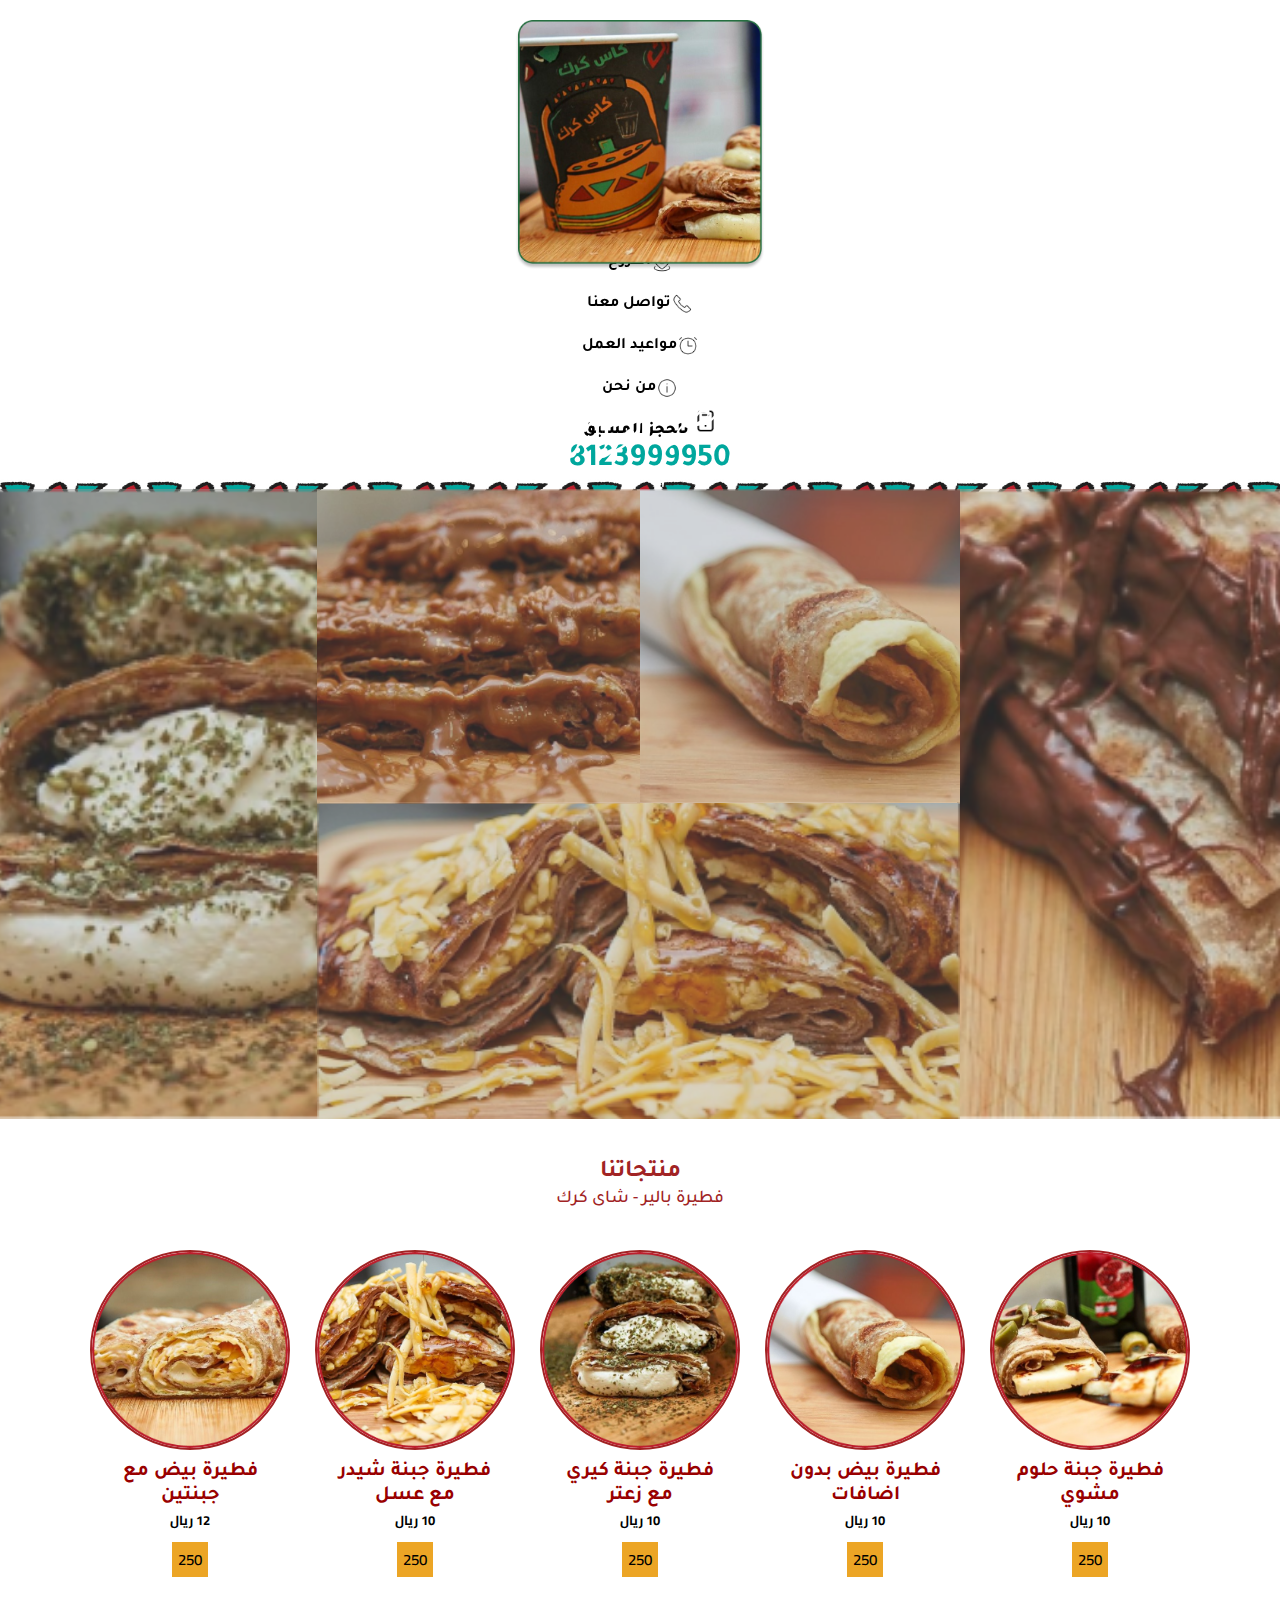
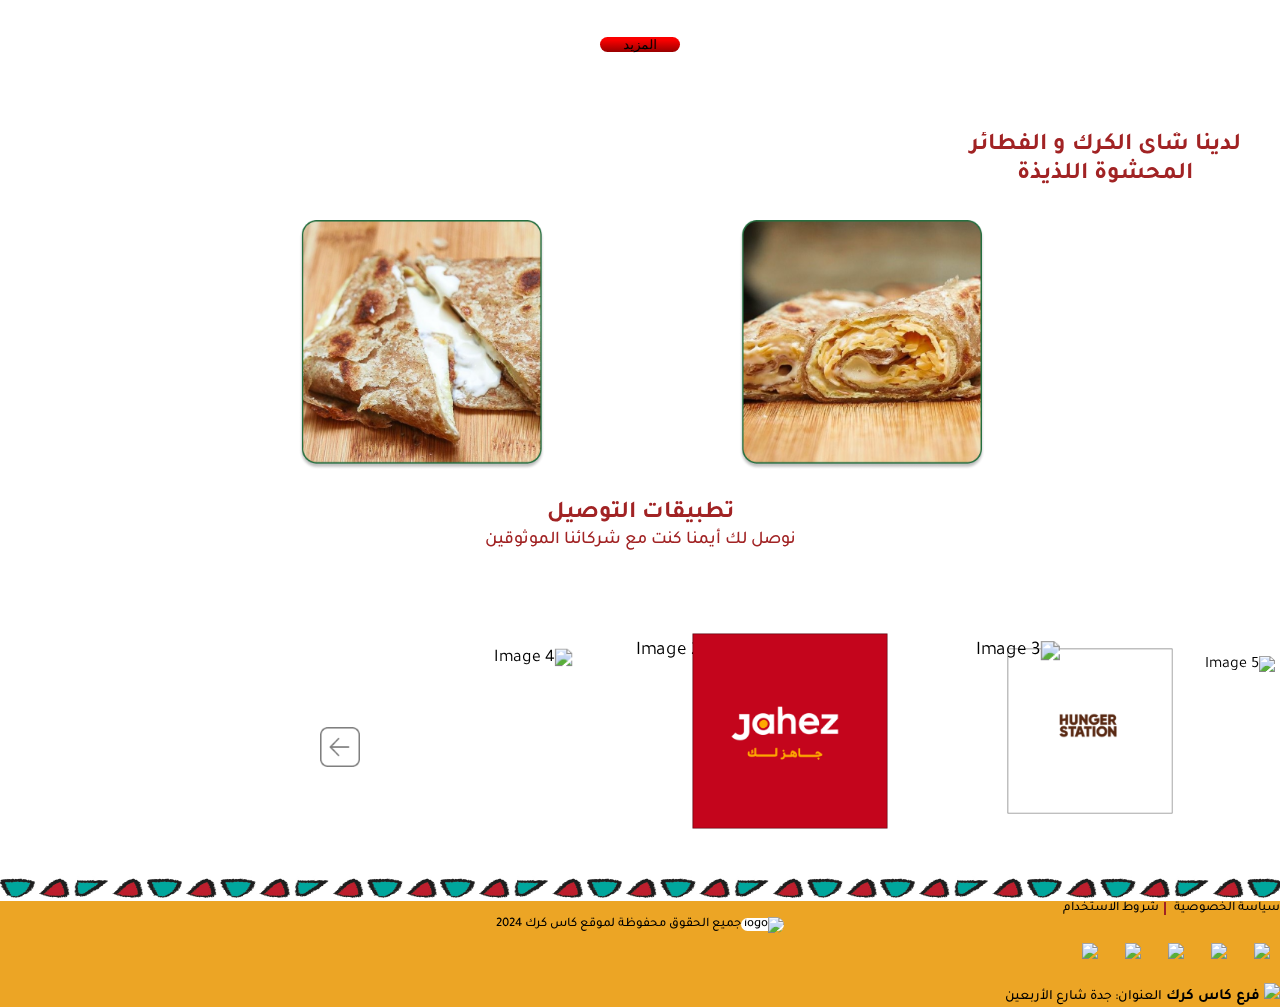
==== index.html @ 98e13372 "Update index.html" ====
<!doctype html>
<html lang="ar" dir="rtl">

<head>
    <!-- Required meta tags -->
    <meta charset="utf-8">
    <meta name="viewport" content="width=device-width, initial-scale=1.0, user-scalable=no">
    <link rel="shortcut icon" href="./images/icon-short.png" />
    <!-- Bootstrap CSS -->
    <link rel="stylesheet" href="css/bootstrap.min.css">
    <!-- fontawesome -->
    <link rel="stylesheet" href="./css/all.min.css">
    <!-- slick plugin -->
    <link rel="stylesheet" href="./css/slick.css">
    <link rel="stylesheet" href="./css/slick-theme.css">
    <!-- own css -->
    <link rel="stylesheet" href="./css/style.css">


    <title>كاس كرك</title>
    <style>
        @import url('https://fonts.googleapis.com/css2?family=Tajawal:wght@200;300;400;500;700;800;900&display=swap');
        @import url('https://fonts.googleapis.com/css2?family=Cairo:wght@200..1000&display=swap');
        @import url('https://fonts.googleapis.com/css2?family=Gulzar&display=swap');
    </style>
</head>


<body>
    <!-- Header -->

    <header class="header container-fluid">
        <div class="d-flex justify-content-between align-items-center header-container" style="margin: auto;">
            <div class="header-left-side justify-content-between d-flex">
                <a href="./index.html">
                    <img src="images/kas karak logo.png" class="header-logo" height="140px" alt="logo">
                </a>
                <nav class="d-flex align-items-center mx-4 header-nav-container">
                    <div class="container d-flex align-items-center">
                        <ul class="header-nav d-flex flex-nowrap">
                            <a href="./index.html">
                                <li class="active">
                                    <img src="images/Home_light -.png" width="22px">
                                        الرئيسية
                                </li>
                            </a>
                            <a href="./index.html">
                                <li>
                                    <img src="images/notebook_light.png" width="22px">
                                    قائمة الطعام
                                </li>
                            </a>
                            <a href="./index.html">
                                <li>
                                    <img src="images/Pin_alt_light.png" width="22px">
                                    الفروع
                                </li>
                            </a>
                            <a href="./index.html">
                                <li >
                                    <img src="images/Phone_light.png" width="22px">
                                    تواصل معنا
                                </li>
                            </a>
                            <a href="./index.html">
                                <li >
                                    <img src="images/Clock_light.png" width="22px">
                                    مواعيد العمل
                                </li>
                            </a>
                            <a href="./index.html">
                                <li>
                                    <img src="images/info_light.png" width="22px">
                                    من نحن
                                </li>
                            </a>

                        </ul>
                    </div>
                </nav>
            </div>
            <div style="text-align: center;" class="contact-number">
                <div>
                    <img src="images/Component.png" width="25px">
                    <span style="font-weight: bolder;">للحجز المسبق</span>
                </div>
                <a href="tel:8123999950">8123999950</a>
            </div>
            <button class="menu-toggle" onclick="toggleSidebar()"><i class="fa-solid fa-bars"></i></button>
        </div>
    </header>

    <!-- SideBar -->
    
    <div class="sidebar">
        <div class="d-flex flex-row-reverse justify-content-between mb-3">
            <button type="button" class="btn-close" aria-label="Close" onclick="toggleSidebar()"></button>
        </div>
        <div class="w-100 d-flex justify-content-center">
            <a href="./index.html" class="logo d-flex justify-content-center align-items-center">
                <img src="images/kas karak logo.png" height="160px" alt="logo">
            </a>        
        </div>
        <ul class="mt-3">
            <a href="./index.html" class=" test">
            <li class="active">
                <i class="fas fa-home"></i>
                الرئيسية
                </li>
            </a>
            <a href="./index.html" class=" test">
            <li class="active">
                <i class="fas fa-utensils"></i>
                قائمة الطعام
            </li>
            </a>
            <a href="./index.html" class=" test">
            <li class="active">
                <i class="fas fa-map-marker-alt"></i>
                الفروع
            </li>
            </a>
            <a href="./index.html" class=" test">
            <li class="active">
                <i class="fa-solid fa-mobile-screen-button"></i>
                تواصل معنا
            </li>
            </a>
            <a href="./index.html" class=" test">
            <li class="active">
                <i class="fas fa-clock"></i>
                مواعيد العمل
            </li>
            </a>
            <a href="./index.html" class=" test">
            <li class="active">
                <i class="fas fa-info-circle"></i>
                من نحن
            </li>
            </a>
        </ul>
    </div>

    <!-- Landing Page -->
    
    <div class="container-fluid d-flex landing-page position-relative p-0 mt-3" style="z-index:0; ">
        <div class="landing-page-text">استمتع بطعم الفطائر المميزه</div>

            <div class="image-grid">
                <img src="images/Rectangle 4133.png" alt="Image 1">
                <img src="images/Rectangle 412.png" alt="Image 1">
                <img src="images/Rectangle 4135.png" alt="Image 1">
                <img src="images/Rectangle 41.png" alt="Image 1">
                <img src="images/Rectangle 4131.png" alt="Image 1">
            </div>
    </div>

    <!-- products -->
    
    <div class="container-fluid products p-3">
        <div class="m-5 products-container" style="text-align: center; background-color: white; padding: 40px 0;">
            <h2 style="font-weight: bold;">منتجاتنا</h2>
            <p class="p-2 mb-3 small-text">فطيرة بالير - شاى كرك</p>
            <div class="products-items">
                <div class="products-item">
                    <img src="images/Ellipse 213.png" class="product-image" alt="Product Image">
                    <h5 class="mt-2">فطيرة جبنة حلوم مشوي</h5>
                    <p>10 ريال</p>
                    <span>
                        <i class="fa-solid fa-fire"></i>
                        250
                    </span>
                </div>
                <div class="products-item">
                    <img src="images/Ellipse 211.png" class="product-image" alt="Product Image">
                    <h5 class="mt-2">فطيرة بيض بدون اضافات</h5>
                    <p>10 ريال</p>
                    <span>
                        <i class="fa-solid fa-fire"></i>
                        250
                    </span>
                </div>
                <div class="products-item">
                    <img src="images/Ellipse 212.png" class="product-image" alt="Product Image" width="200px" height="200px">
                    <h5 class="mt-2">فطيرة جبنة كيري مع زعتر</h5>
                    <p>10 ريال</p>
                    <span>
                        <i class="fa-solid fa-fire"></i>
                        250
                    </span>
                </div>
                <div class="products-item">
                    <img src="images/Ellipse 214.png" class="product-image" alt="Product Image">
                    <h5 class="mt-2">فطيرة جبنة شيدر مع عسل</h5>
                    <p>10 ريال</p>
                    <span>
                        <i class="fa-solid fa-fire"></i>
                        250
                    </span>
                </div>
                <div class="products-item">
                    <img src="images/Ellipse 215.png" class="product-image" alt="Product Image">
                    <h5 class="mt-2">فطيرة بيض مع جبنتين</h5>
                    <p>12 ريال</p>
                    <span>
                        <i class="fa-solid fa-fire"></i>
                        250
                    </span>
                </div>
            </div>
            <button class="btn btn-danger m-4 more-button">المزيد</button>
        </div>
    </div>
    
    
    <!-- Section -->

    <div class="container-fluid section p-2 d-flex flex-column align-items-center m-0">
            <h2 class="p-3" style="width: 350px;">لدينا شاى الكرك و الفطائر المحشوة اللذيذة</h2>
            <div class="position-relative section-images" style="height:180px;">
                <img src="images/Rectangle 1.png" width="250px" height="250px">
                <img src="images/Rectangle 3.png" width="250px" height="250px">
                <img src="images/Rectangle 2.png" width="250px" height="250px">
            </div>
            <div>
                <h2 class="p-2 partners-heading">تطبيقات التوصيل</h2>
                <p class="p-1 small-text">نوصل لك أيمنا كنت مع شركائنا الموثوقين</p>

            </div>
    </div>
    <div class="fluid-container d-flex justify-content-center carousel-main-container" style="overflow: hidden;">
    <div class="carousel-container">
        <div class="arrow arrow-left" onclick="prevImage()">
            <img src="images/Icon 2.png">
        </div>
        <div class="carousel">
            <img src="images/jahez.png" alt="Image 1" class="layer-1">
            <img src="images/مرسول.png" alt="Image 2" class="layer-2-left">
            <img src="images/تو يو.png" alt="Image 3" class="layer-2-right">
            <img src="images/شفز.png" alt="Image 4" class="layer-3-left">
            <img src="images/شقرد.png" alt="Image 5" class="layer-4-right">
            <img src="images/hunger.png" alt="Image 5" class="layer-3-right">
        </div>
        
        <div class="arrow arrow-right" onclick="nextImage()">
            <img src="images/Icon.png">
        </div>
    </div>
    </div>

        <!-- Footer -->
         
        <footer>
        <div class="container d-flex justify-content-between position-relative p-3 flex-wrap footer">
            <div class="d-flex align-items-end footer-right">
            <a href="">
                <span class="footer-policy">سياسة الخصوصية </span>
            </a>
            <a href="">
                <span>شروط الاستخدام</span>
            </a>
            </div>
            <div class="d-flex flex-column footer-center align-items-center justify-content-start">
                <a href="./index.html" class="logo d-flex justify-content-center align-items-center">
                    <img src="images/white bg kas karak logo.jpg" height="100px" alt="logo">
                </a>
                <span>جميع الحقوق محفوظة لموقع كاس كرك 2024</span>
            </div>
            <div class="d-flex align-items-center flex-column footer-left justify-content-end">
                <div class="footer-icons mb-4">
                    <a href="">
                        <img src="images/فيس بوك.png" width="18px">
                    </a>
                    <a href="">
                        <img src="images/تويتر.png" width="25px">
                    </a>
                    <a href="">
                        <img src="images/انستجرام.png" width="25px">
                    </a>
                    <a href="">
                        <img src="images/تيك توك.png" width="25px">
                    </a>
                    <a href="">
                        <img src="images/سناب شات.png" width="25px">
                    </a>
                </div>
                <a href="" class="d-flex flex-column align-items-center">
                    <span>
                    <img src="images/لوكيشن.png" width="30px">
                    فرع كاس كرك
                    </span>
                    <span class="footer-address">العنوان: جدة شارع الأربعين</span>
                </a>
            </div>

        </div>
        </footer>
        
    <!-- Back to Top Button -->
    <!-- <button class="back-to-top" id="backToTopBtn"></button> -->

    <script src="js/script.js"></script>
    <script src="js/bootstrap.bundle.min.js"></script>
        
</body>

</html>
---- css/style.css ----
* {
    margin: 0;
    padding: 0;
    box-sizing: border-box;
    transition:0.3s;
}
body{
    font-family:"Tajawal";
}

::-webkit-scrollbar {
    width: 1px;
    border: 0px solid #d5d5d5;
}

ul,
ol {
    list-style: none;
    padding: 0;
    margin: 0;
}

::-webkit-scrollbar-track {
    border-radius: 0;
    background: var(--solid);
}

input[type="radio"] {
    cursor: pointer;
}

.color-main {
    color: var(--main)
}

::-webkit-scrollbar-thumb {
    border-radius: 10px;
    background: var(--solid);
}  
a{
    color:inherit;
    text-decoration:none;
}
a:hover{
    color:inherit;
    text-decoration:none;
}

:root {
    --orange: #f37022;
    --slide: all 0.2s ease-in-out;
    --default: #fff;
    --secondary-color:#ECA525;
    --third-color: #a12324;
    --fourth-color:#00A79D;
}

input:focus,
select:focus,
textarea:focus {
    border: 0;
    outline: 0;
}

select {
    -moz-appearance: none;
    -webkit-appearance: none;
    appearance: none;
}

/* Chrome, Safari, Edge, Opera */
input::-webkit-outer-spin-button,
input::-webkit-inner-spin-button {
    -webkit-appearance: none;
    margin: 0;
}

/* Firefox */
input[type=number] {
    -moz-appearance: textfield;
}

p {
    font-size: 16px;
}

p,
div,
span,
a {
    font-family:"Tajawal";
}

h1,
h2,
h3,
h4,
h5,
h6 {
    font-family:"Tajawal";
}

h1,
h2,
h3,
p {
    margin-bottom: 0;
}

a {
    text-decoration: none;

}

.form-control:focus {
    color: #212529;
    background-color: #fff;
    outline: 0;
    box-shadow: none;
}

button:focus,
.btn:focus,
.page-link:focus {
    box-shadow: none !important;
    background: inherit;
}

/* ETC */
.morecontent {
    display: none;
}

/* font setup */
@font-face {
    src: url(../webfonts/DINNextLTArabic-Regular.ttf);
    font-family: 'DinNext-regular'
}


@font-face {
    src: url(../webfonts/DINNextLTArabic-Bold.ttf);
    font-family: 'DinNext-bold'
}

@font-face {
    src: url(../webfonts/bahlul.ttf);
    font-family: 'bahlul'
}

/* Header */
.header {
    position:relative;
    display: flex;
    align-items: center;
    justify-content: space-between;
    padding: 10px 20px;
    color: black;
    font-size:16px;
    font-weight: bold;
}

nav i{
    margin:2px;
}
nav a{
    display: flex;
    flex-direction: column;
    align-items: center;
    justify-content: center;
    text-align:center;
    color:black;
}
nav li{
    display: flex;
    justify-content: center;
    align-items: center;
    margin:2px;
}
.contact-number{
    margin-right: 0px;
    margin-left:20px;
}
@media(max-width:1050px){
    .contact-number{
        margin-right:0;
    }
    nav{
       gap:5px; 
    }
}
.contact-number i{
    font-size: larger;
}
.contact-number a{
    color: var(--fourth-color);
    font-size:xx-large;
    font-weight: bold;
}
.contact-number a:hover{
    color:rgb(23, 204, 195);
}
.header::before{
    content: " ";
    position:absolute;
    left:0;
    bottom:-15px;
    width: 100%;
    height: 25px;
    background-size: cover;
    background-image: url(../images/header-image.jpg);
    z-index: -1; 
    
}

.header-nav {
    gap: 20px;
}
.header-nav a li{
    white-space: nowrap;
}

nav .active {
    background-color: var(--secondary-color);
}

nav li {
    padding: 8px;
}

nav li:hover {
    background-color: var(--secondary-color);
}

.menu-toggle {
    display: none;
    border: none;
    font-size:30px;
    color:white;
    height: 50px;
    width: 50px;
    cursor: pointer;
    border-radius: 5px;
    background-color: var(--secondary-color) !important;
    transform: translate(30px,10px);
  }

  .menu-toggle:hover{
    transform:scale(1.05) translate(30px,10px);
  }
  .sidebar {
    position: absolute;
    overflow:hidden;
    position:fixed;
    top: 0;
    right: -250px;
    width: 250px;
    height: 100vh;
    background-color: var(--secondary-color);
    transition: right 0.3s;
    z-index:3;
  }
  .sidebar div img{
    border-radius:30px;
  }
  .sidebar div img:hover{
    transform: scale(1.1);
  }
  .sidebar.active {
    right: 0;
  }
  .sidebar .logo{
    background-color: white;
    width: 150px;
    height: 150px;
    border-radius:20px;
  }
  .btn-close{
    background-color: white;
    border-radius:50%;
    margin:10px;
  }
  .sidebar li{
    width: 100%;
    font-size:large;
    color:white;
    padding:10px;
    border-bottom: 1px solid var(--default);
    margin:0 10px 10px 0;
  }
  .test li:hover{
    transform:scale(1.1);
  }
.header-container{
    gap:40px;
}
@media(max-width:1300px){
    .header-container{
        gap:0;
    }
    .header-container .header-left-side{
        margin-left:0;
        margin-right:0;
    }
    .header-nav{
        gap:5px;
    }    
}

@media (max-width: 1150px) {
    .header-nav,
    .contact-number {
        display: none !important;
      }
      .menu-toggle {
        display: flex;
        justify-content: center;
        align-items: center; 
      }
      .header-container{
        width: 90%;
        height:100px;
        padding-bottom:25px;
      }
}
@media(max-width:850px){
    .header-container{
        width:100%;
    }
}
@media(min-width:992px){

}

/* Landing Page */

.image-grid {
    display: grid;
    grid-template-columns: 1fr 1fr 1fr 1fr;
    grid-template-rows: 1fr 1fr; 
    height: 70vh;
    gap: 0;
    filter:contrast(0.7);
    overflow: hidden;
}

.image-grid img {
    width: calc(100% + 3px);
    max-height: 70vh;
    object-fit: cover;
}
.image-grid img:nth-child(1){
    object-fit: cover;
}

@media(max-width:850px){
    .image-grid img{
        object-fit: cover;
    }
    .image-grid img:nth-child(4),
    .image-grid img:nth-child(2){
        object-fit: fill;
    }
}
.image-grid img:nth-child(1) {
    grid-row: 1 / span 2;
    grid-column: 1;
    height: 70vh;
}

.image-grid img:nth-child(2) {
    grid-row: 1;
    grid-column: 2;
    height: 35vh;
    left:-0.25px;
    position:relative;
}

.image-grid img:nth-child(3) {
    position:relative;
    grid-row: 2;
    grid-column: 2 / span 2;
    height: calc(35vh + 1px);
    top:-1px;
    left:-0.25px;
}

.image-grid img:nth-child(4) {
    grid-row:   1;
    grid-column: 3;
    height: 35vh;
    position:relative;
    left:-0.25px;

}
.image-grid img:nth-child(5) {
    grid-row:   1 / span 2;
    grid-column: 4;
    height: 70vh;
}

@media(max-width:550px){
    .image-grid{
        height: 50vh;
    }
    .image-grid img:nth-child(2),    
    .image-grid img:nth-child(3),   
    .image-grid img:nth-child(4){
        height: 25vh;
    }
    .image-grid img:nth-child(1),
    .image-grid img:nth-child(5){
        height: 50vh;
    }
}

.landing-page-text {
    position: absolute;
    font-family: 'Gulzar';
    top: 50%;
    left: 50%;
    transform: translate(-50%, -50%);
    color: white;
    font-size: 50px;
    z-index: 1;
    text-align: center;
}
@media(max-width:500px){
    .landing-page-text{
        min-width: 200px;
    }
}

/* products */
.products {
    margin-top:120px;
    position: relative;
    color: var(--third-color);
}
.products::before{
    content: " ";
    position:absolute;
    background-image: url(../images/b9c7aec265bc1da51823ff442ad01c47.jpg);
    background-repeat: repeat;
    background-size:350px;
    width: 100%;
    height: 100%;
    top:0;
    bottom:0;
    left:0;
    z-index:-1;
    opacity: 0.3;
}

.products-item {
    display: flex;
    flex-direction: column;
    align-items: center;
    justify-content: center;
    width: 220px; /* Fixed width */
    height: auto; /* Fixed height */
    text-align: center;
    background-color: white;
    padding: 10px;
    border-radius: 10px;
}

.products-items {
    display: flex;
    flex-wrap: wrap; /* Enables wrapping when screen gets smaller */
    justify-content: center;
    gap: 5px;
    row-gap: 80px;
    margin-top:30px;
}

.products-items span {
    text-align: center;
    padding: 3px 6px;
    margin: 10px;
    background-color: var(--secondary-color);
    color: black;
    font-size: 15px;
    font-weight: 600;
    font-family: "Cairo";
}

.products-item img {
    width: 200px; 
    height: 200px;
    object-fit: cover;
    border-radius: 50%;
    border:2px solid var(--third-color);
}
.products h5{
    color:var(--third-color);
    font-weight: 600;
    font-size:20px !important;
}

/* .more-button {
    display: block;
    margin: 0 auto;
} */

@media(max-width:1500px){
    .products{
        margin-top:0;
    }
}
@media(max-width:570px){
    .products-container{
        margin:0 !important;
    }
}
@media(max-width:475px){
    .products-item img{
        width:150px;
        height: 150px;
    }
    .products-item{
        width:170px;
        padding:0;
    }
    .products-items{
        row-gap:20px;
    }
}
@media(max-width:380px){
    .products-item{
        width:140px;
        transform:scale(0.9);
    }
}

/* @media(max-width:767px){
    .products-item img{
        width: 300px;
    }
}
@media(max-width:1150px){
    .products .col-md-2{
        width:35%;
    }
    .products-item img {
        height: 320px;
    }   
} */

.products-item h5 {
    text-align:center;
    color: #990000;
    font-size: 1.5rem;
    margin-top: 10px;
    width: 175px;
}

.products-item p {
    color: black;
    font-size:13px;
    font-weight: bold;
    font-family:"cairo";

}

.btn-danger {
    background: rgb(250,0,0);
    background: linear-gradient(0deg,rgba(153,0,0,1) 0%, rgba(250,0,0,1) 80%) !important;
    border: none;
}


.products .more-button{
    border-radius:20px;
    width: 80px;
    display: block;
    margin: 40px auto !important;
}
/* Section */

.section{
    overflow: hidden;
    text-align:center;
    margin-bottom:40px;
}
.section div{
    margin-top:30px;
}
.section h2{
    color: var(--third-color);
    font-size:1.5rem;
    font-weight: bold;
}
.section div img{
    position: absolute;
}
.small-text{
    color:var(--third-color);
    font-size:18px;
    font-weight: 500;
    font-family: "Tajawal";
}
.section div img:nth-of-type(1){
    left:50%;
    top:20px;
    transform: translateX(-50%);
}
.section div img:nth-of-type(2){
    left:calc(50% + 220px);
    z-index:-1;
    transform: rotateY(10deg) translateX(-50%);
}
.section div img:nth-of-type(3){
    left:calc(50% - 220px);
    z-index:-1;
    transform: rotateY(-10deg) translateX(-50%);
}

@media (max-width:767px) {
    .section div img:nth-of-type(1){
        left:50%;
        top:20px;
        transform: translateX(-50%);
    }
    .section div img:nth-of-type(2){
        left:calc(50% + 120px);
        z-index:-1;
        transform: rotateY(10deg) translateX(-50%);
    }
    .section div img:nth-of-type(3){
        left:calc(50% - 120px);
        z-index:-1;
        transform: rotateY(-10deg) translateX(-50%);
    }
    .section div img{
        width: 150px;
        height: 150px;
    }

}
@media(max-width:400px){
    .section-images{
        transform: scale(0.80);
    }
}
@media (min-width:767px){
    .partners-heading{
        margin-top: 100px !important;
    }
}




/* Footer */

footer{
    position: relative;
    font-size:small;
    font-weight: bold;
    font-family: "Tajawal" !important;
    background-color: var(--secondary-color);
    color:black !important;
}
footer::before{
    content: " ";
    position:absolute;
    left:0;
    top:-25px;
    width: 100%;
    height: 25px;
    background-size: cover;
    background-image: url(../images/header-image.jpg);
    z-index: 1; 
    
}
.footer-icons{
    font-size:30px;
}
.footer-left span{
    font-size:larger;
    font-weight: bold;
    margin-top:5px;
}
.footer-address{

    font-size:14px !important;
    font-weight: 500 !important;
}
.location-icon{
    color:var(--third-color);
    font-size:22px;
}
.footer-icons img{
    font-size:28px;
    margin:10px;
}
.footer-icons img:hover{
    transform: scale(1.3);
}
.footer-center{
    text-align: center;
    font-weight: 500;
}
.footer-center span{
    margin-top:10px;
}
.footer-center img{
    border-radius:20px;
}
.footer-center img:hover{
    transform:scale(1.1);
}
.footer-policy{
    margin-left:5px;
    border-left:2px solid var(--third-color);
    padding-left:5px;
}
.footer-right{
    font-weight: 500;
}
.footer .logo{
    border-radius:40px;
    width: 130px; 
    height: 130px; 
    background-color: white;
}

@media(max-width:1000px){
    .footer{
        gap:20px;
        justify-content: center !important;
    }
    
}
@media(max-width:991px){
    .footer-center{
        order:2;
        width: 100%;
    }
    .footer-right{
        order:3;
    }
}

/* Back to top Button */
/* .back-to-top {
    position: fixed;
    bottom: 20px;
    left: 20px;
    width: 50px;
    height: 50px;
    background-color: var(--secondary-color) !important;
    color: white;
    border: none;
    border-radius: 50%;
    display: flex;
    align-items: center;
    justify-content: center;
    font-size: 24px;
    box-shadow: 0 4px 6px rgba(0, 0, 0, 0.1) !important;
    cursor: pointer;
    z-index: 1000;
    transition: opacity ease !important;
    opacity: 0;
}

.back-to-top.show {
    opacity: 1;
}
.back-to-top::before {
    content: '▲';
} */
.carousel-main-container{
    /* transform: scale(0.8); */
}
.carousel-container {
    position: relative;
    width: 80%;
    max-width: 900px;
    height: 280px;
    display: flex;
    justify-content: center;
    align-items: center;
    perspective: 1000px;
    margin-bottom:30px;
    margin-top:0;
}

.carousel {
    /* transform:scale(0.8); */
    display: flex;
    position: relative;
    width: 100%;
    height: 100%;
    justify-content: center;
    align-items: center;
}

.carousel img {
    position: absolute;
    transition: transform 0.5s ease, opacity 0.5s ease;
    width: 150px;
    height: 150px;
    object-fit: cover;
}

/* Z-index and positioning for layers */
.layer-1 {
    z-index: 3;
    transform: translateX(-40px) scale(1.3);
}

.layer-2-left, .layer-2-right {
    z-index: 2;
}

.layer-2-left {
    transform: translateX(-200px) scale(1.2);
}

.layer-2-right {
    transform: translateX(140px) scale(1.2);
}

.layer-3-left, .layer-3-right {
    z-index: 1;
}

.layer-3-left {
    transform: translateX(-340px) scale(1.1);
}

.layer-3-right {
    transform: translateX(260px) scale(1.1);
}
.layer-4-right {
    transform:translateX(370px) scale(1);
    z-index:0
}
.hidden{
    opacity: 0;
    display: none !important;
    z-index:-1000;
}

/* Arrow styles */
.arrow {
    position: absolute;
    top: 50%;
    transform: translateY(-50%);
    cursor: pointer;
    z-index:10;
    margin:20px;
}
.arrow img{
    width: 40px;
    height: 40px;
}

.arrow-left {
    left: -80px;
}

.arrow-right {
    right: -100px;
}

@media(max-width:1000px){
    
}
/* @media(max-width:) */
@media(max-width:1000px){
    .layer-1 {
        transform:translateX(0px);
    }
    
    .layer-2-left {
        transform: translateX(-130px) scale(0.9);
    }
    
    .layer-2-right {
        transform: translateX(130px) scale(0.9);
    }
    
    .layer-3-left, .layer-3-right {
        opacity: 0;
    }
    
    .layer-3-left {
        opacity: 0;
        transform: translateX(-250px) scale(0.7);
    }
    
    .layer-3-right {
        opacity:0;
        transform: translateX(250px) scale(0.7);
    }
    .layer-4-right {
        opacity: 0;
        transform: translateX(280px) scale(0.7);
    }
    .arrow-left{
        transform: translateX(50px) translateY(-40px);
    }
    .arrow-right{
        transform: translateX(-70px) translateY(-40px);
    }
}
@media(max-width:850px){
    .layer-2-left, .layer-2-right {
        opacity: 0;
    }

}
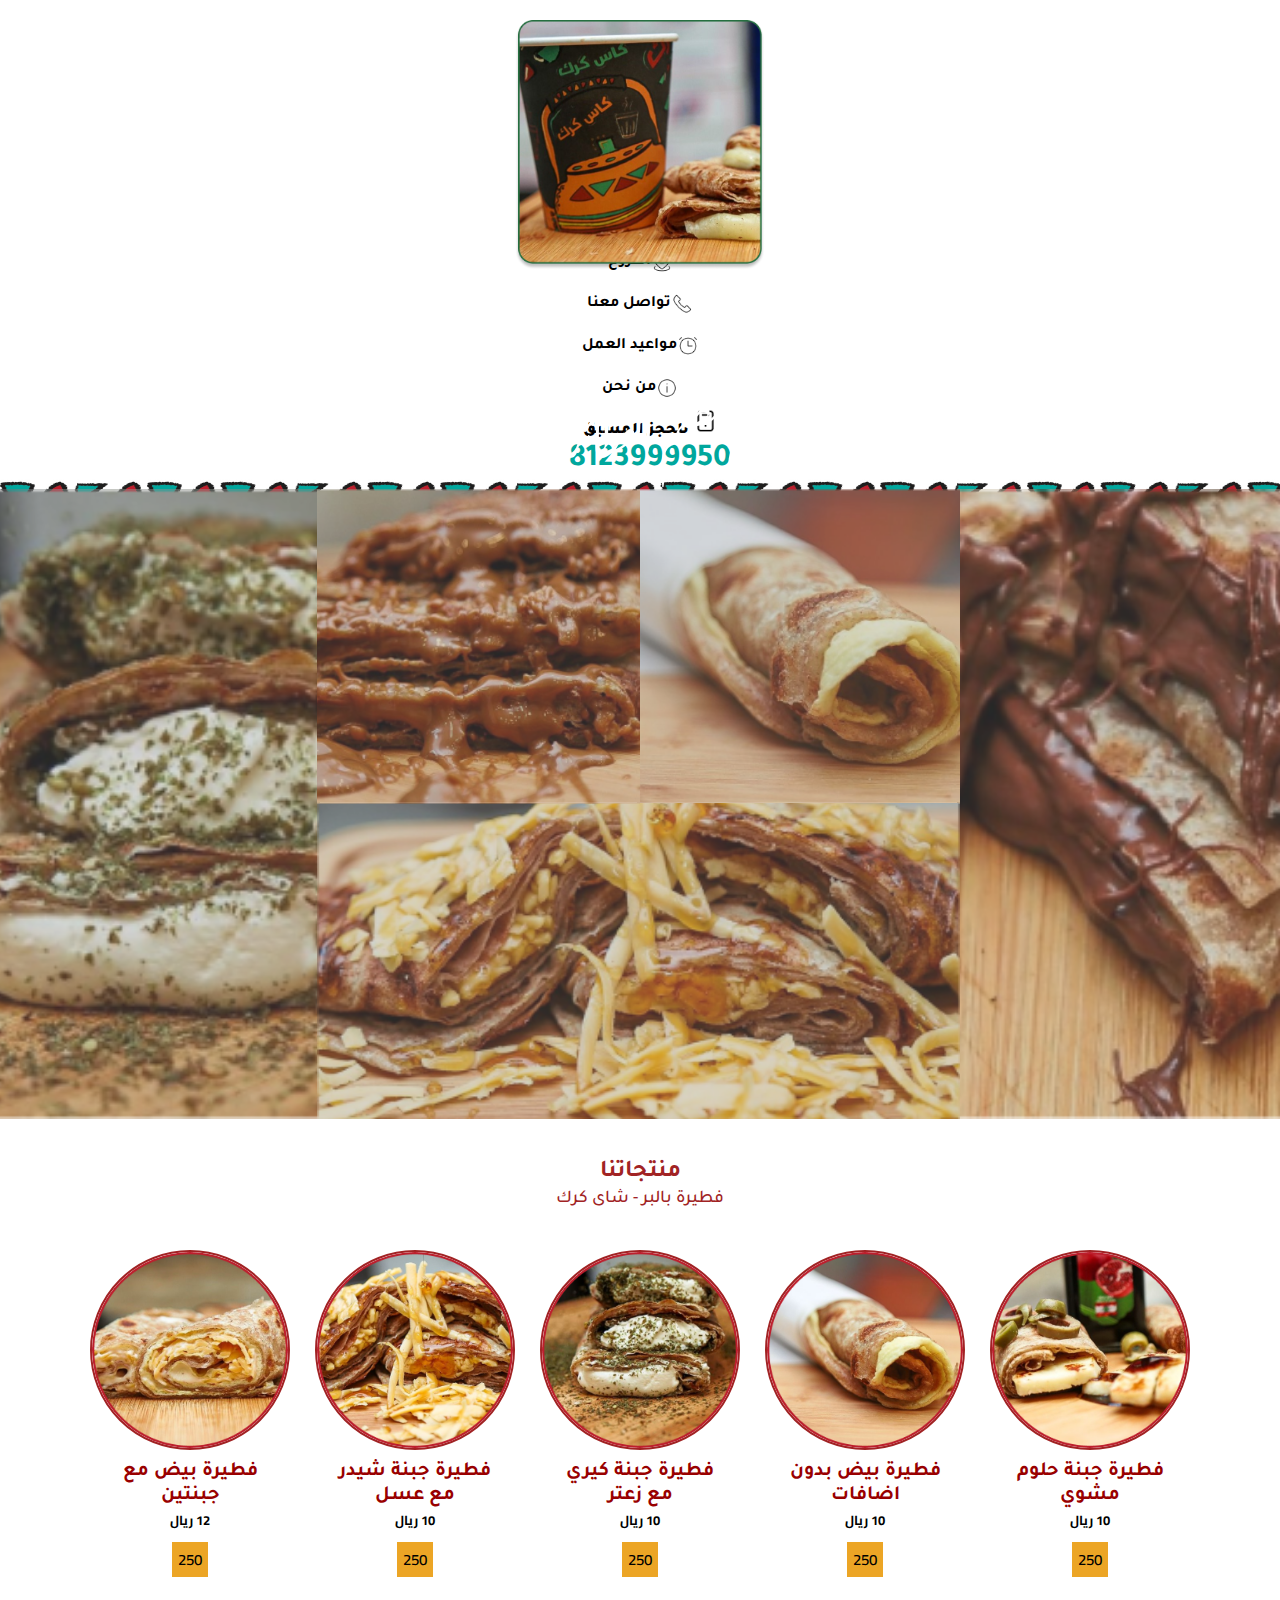
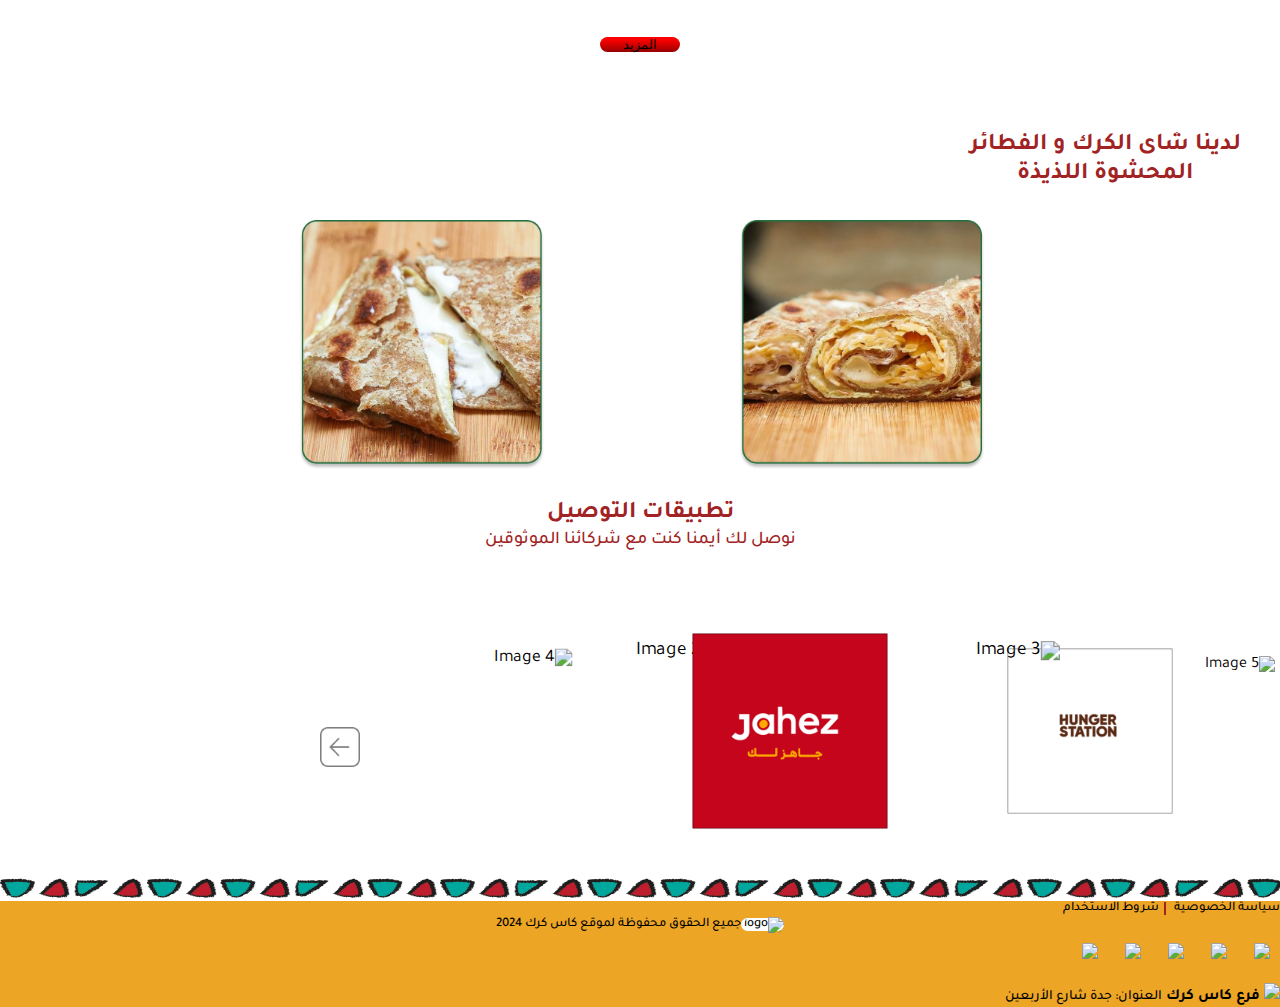
==== commit 22a3a1f5: "update" ====
--- a/index.html
+++ b/index.html
@@ -1,307 +1,310 @@
-<!doctype html>
-<html lang="ar" dir="rtl">
-
-<head>
-    <!-- Required meta tags -->
-    <meta charset="utf-8">
-    <meta name="viewport" content="width=device-width, initial-scale=1.0, user-scalable=no">
-    <link rel="shortcut icon" href="./images/icon-short.png" />
-    <!-- Bootstrap CSS -->
-    <link rel="stylesheet" href="css/bootstrap.min.css">
-    <!-- fontawesome -->
-    <link rel="stylesheet" href="./css/all.min.css">
-    <!-- slick plugin -->
-    <link rel="stylesheet" href="./css/slick.css">
-    <link rel="stylesheet" href="./css/slick-theme.css">
-    <!-- own css -->
-    <link rel="stylesheet" href="./css/style.css">
-
-
-    <title>كاس كرك</title>
-    <style>
-        @import url('https://fonts.googleapis.com/css2?family=Tajawal:wght@200;300;400;500;700;800;900&display=swap');
-        @import url('https://fonts.googleapis.com/css2?family=Cairo:wght@200..1000&display=swap');
-        @import url('https://fonts.googleapis.com/css2?family=Gulzar&display=swap');
-    </style>
-</head>
-
-
-<body>
-    <!-- Header -->
-
-    <header class="header container-fluid">
-        <div class="d-flex justify-content-between align-items-center header-container" style="margin: auto;">
-            <div class="header-left-side justify-content-between d-flex">
-                <a href="./index.html">
-                    <img src="images/kas karak logo.png" class="header-logo" height="140px" alt="logo">
-                </a>
-                <nav class="d-flex align-items-center mx-4 header-nav-container">
-                    <div class="container d-flex align-items-center">
-                        <ul class="header-nav d-flex flex-nowrap">
-                            <a href="./index.html">
-                                <li class="active">
-                                    <img src="images/Home_light -.png" width="22px">
-                                        الرئيسية
-                                </li>
-                            </a>
-                            <a href="./index.html">
-                                <li>
-                                    <img src="images/notebook_light.png" width="22px">
-                                    قائمة الطعام
-                                </li>
-                            </a>
-                            <a href="./index.html">
-                                <li>
-                                    <img src="images/Pin_alt_light.png" width="22px">
-                                    الفروع
-                                </li>
-                            </a>
-                            <a href="./index.html">
-                                <li >
-                                    <img src="images/Phone_light.png" width="22px">
-                                    تواصل معنا
-                                </li>
-                            </a>
-                            <a href="./index.html">
-                                <li >
-                                    <img src="images/Clock_light.png" width="22px">
-                                    مواعيد العمل
-                                </li>
-                            </a>
-                            <a href="./index.html">
-                                <li>
-                                    <img src="images/info_light.png" width="22px">
-                                    من نحن
-                                </li>
-                            </a>
-
-                        </ul>
-                    </div>
-                </nav>
-            </div>
-            <div style="text-align: center;" class="contact-number">
-                <div>
-                    <img src="images/Component.png" width="25px">
-                    <span style="font-weight: bolder;">للحجز المسبق</span>
-                </div>
-                <a href="tel:8123999950">8123999950</a>
-            </div>
-            <button class="menu-toggle" onclick="toggleSidebar()"><i class="fa-solid fa-bars"></i></button>
-        </div>
-    </header>
-
-    <!-- SideBar -->
-    
-    <div class="sidebar">
-        <div class="d-flex flex-row-reverse justify-content-between mb-3">
-            <button type="button" class="btn-close" aria-label="Close" onclick="toggleSidebar()"></button>
-        </div>
-        <div class="w-100 d-flex justify-content-center">
-            <a href="./index.html" class="logo d-flex justify-content-center align-items-center">
-                <img src="images/kas karak logo.png" height="160px" alt="logo">
-            </a>        
-        </div>
-        <ul class="mt-3">
-            <a href="./index.html" class=" test">
-            <li class="active">
-                <i class="fas fa-home"></i>
-                الرئيسية
-                </li>
-            </a>
-            <a href="./index.html" class=" test">
-            <li class="active">
-                <i class="fas fa-utensils"></i>
-                قائمة الطعام
-            </li>
-            </a>
-            <a href="./index.html" class=" test">
-            <li class="active">
-                <i class="fas fa-map-marker-alt"></i>
-                الفروع
-            </li>
-            </a>
-            <a href="./index.html" class=" test">
-            <li class="active">
-                <i class="fa-solid fa-mobile-screen-button"></i>
-                تواصل معنا
-            </li>
-            </a>
-            <a href="./index.html" class=" test">
-            <li class="active">
-                <i class="fas fa-clock"></i>
-                مواعيد العمل
-            </li>
-            </a>
-            <a href="./index.html" class=" test">
-            <li class="active">
-                <i class="fas fa-info-circle"></i>
-                من نحن
-            </li>
-            </a>
-        </ul>
-    </div>
-
-    <!-- Landing Page -->
-    
-    <div class="container-fluid d-flex landing-page position-relative p-0 mt-3" style="z-index:0; ">
-        <div class="landing-page-text">استمتع بطعم الفطائر المميزه</div>
-
-            <div class="image-grid">
-                <img src="images/Rectangle 4133.png" alt="Image 1">
-                <img src="images/Rectangle 412.png" alt="Image 1">
-                <img src="images/Rectangle 4135.png" alt="Image 1">
-                <img src="images/Rectangle 41.png" alt="Image 1">
-                <img src="images/Rectangle 4131.png" alt="Image 1">
-            </div>
-    </div>
-
-    <!-- products -->
-    
-    <div class="container-fluid products p-3">
-        <div class="m-5 products-container" style="text-align: center; background-color: white; padding: 40px 0;">
-            <h2 style="font-weight: bold;">منتجاتنا</h2>
-            <p class="p-2 mb-3 small-text">فطيرة بالير - شاى كرك</p>
-            <div class="products-items">
-                <div class="products-item">
-                    <img src="images/Ellipse 213.png" class="product-image" alt="Product Image">
-                    <h5 class="mt-2">فطيرة جبنة حلوم مشوي</h5>
-                    <p>10 ريال</p>
-                    <span>
-                        <i class="fa-solid fa-fire"></i>
-                        250
-                    </span>
-                </div>
-                <div class="products-item">
-                    <img src="images/Ellipse 211.png" class="product-image" alt="Product Image">
-                    <h5 class="mt-2">فطيرة بيض بدون اضافات</h5>
-                    <p>10 ريال</p>
-                    <span>
-                        <i class="fa-solid fa-fire"></i>
-                        250
-                    </span>
-                </div>
-                <div class="products-item">
-                    <img src="images/Ellipse 212.png" class="product-image" alt="Product Image" width="200px" height="200px">
-                    <h5 class="mt-2">فطيرة جبنة كيري مع زعتر</h5>
-                    <p>10 ريال</p>
-                    <span>
-                        <i class="fa-solid fa-fire"></i>
-                        250
-                    </span>
-                </div>
-                <div class="products-item">
-                    <img src="images/Ellipse 214.png" class="product-image" alt="Product Image">
-                    <h5 class="mt-2">فطيرة جبنة شيدر مع عسل</h5>
-                    <p>10 ريال</p>
-                    <span>
-                        <i class="fa-solid fa-fire"></i>
-                        250
-                    </span>
-                </div>
-                <div class="products-item">
-                    <img src="images/Ellipse 215.png" class="product-image" alt="Product Image">
-                    <h5 class="mt-2">فطيرة بيض مع جبنتين</h5>
-                    <p>12 ريال</p>
-                    <span>
-                        <i class="fa-solid fa-fire"></i>
-                        250
-                    </span>
-                </div>
-            </div>
-            <button class="btn btn-danger m-4 more-button">المزيد</button>
-        </div>
-    </div>
-    
-    
-    <!-- Section -->
-
-    <div class="container-fluid section p-2 d-flex flex-column align-items-center m-0">
-            <h2 class="p-3" style="width: 350px;">لدينا شاى الكرك و الفطائر المحشوة اللذيذة</h2>
-            <div class="position-relative section-images" style="height:180px;">
-                <img src="images/Rectangle 1.png" width="250px" height="250px">
-                <img src="images/Rectangle 3.png" width="250px" height="250px">
-                <img src="images/Rectangle 2.png" width="250px" height="250px">
-            </div>
-            <div>
-                <h2 class="p-2 partners-heading">تطبيقات التوصيل</h2>
-                <p class="p-1 small-text">نوصل لك أيمنا كنت مع شركائنا الموثوقين</p>
-
-            </div>
-    </div>
-    <div class="fluid-container d-flex justify-content-center carousel-main-container" style="overflow: hidden;">
-    <div class="carousel-container">
-        <div class="arrow arrow-left" onclick="prevImage()">
-            <img src="images/Icon 2.png">
-        </div>
-        <div class="carousel">
-            <img src="images/jahez.png" alt="Image 1" class="layer-1">
-            <img src="images/مرسول.png" alt="Image 2" class="layer-2-left">
-            <img src="images/تو يو.png" alt="Image 3" class="layer-2-right">
-            <img src="images/شفز.png" alt="Image 4" class="layer-3-left">
-            <img src="images/شقرد.png" alt="Image 5" class="layer-4-right">
-            <img src="images/hunger.png" alt="Image 5" class="layer-3-right">
-        </div>
-        
-        <div class="arrow arrow-right" onclick="nextImage()">
-            <img src="images/Icon.png">
-        </div>
-    </div>
-    </div>
-
-        <!-- Footer -->
-         
-        <footer>
-        <div class="container d-flex justify-content-between position-relative p-3 flex-wrap footer">
-            <div class="d-flex align-items-end footer-right">
-            <a href="">
-                <span class="footer-policy">سياسة الخصوصية </span>
-            </a>
-            <a href="">
-                <span>شروط الاستخدام</span>
-            </a>
-            </div>
-            <div class="d-flex flex-column footer-center align-items-center justify-content-start">
-                <a href="./index.html" class="logo d-flex justify-content-center align-items-center">
-                    <img src="images/white bg kas karak logo.jpg" height="100px" alt="logo">
-                </a>
-                <span>جميع الحقوق محفوظة لموقع كاس كرك 2024</span>
-            </div>
-            <div class="d-flex align-items-center flex-column footer-left justify-content-end">
-                <div class="footer-icons mb-4">
-                    <a href="">
-                        <img src="images/فيس بوك.png" width="18px">
-                    </a>
-                    <a href="">
-                        <img src="images/تويتر.png" width="25px">
-                    </a>
-                    <a href="">
-                        <img src="images/انستجرام.png" width="25px">
-                    </a>
-                    <a href="">
-                        <img src="images/تيك توك.png" width="25px">
-                    </a>
-                    <a href="">
-                        <img src="images/سناب شات.png" width="25px">
-                    </a>
-                </div>
-                <a href="" class="d-flex flex-column align-items-center">
-                    <span>
-                    <img src="images/لوكيشن.png" width="30px">
-                    فرع كاس كرك
-                    </span>
-                    <span class="footer-address">العنوان: جدة شارع الأربعين</span>
-                </a>
-            </div>
-
-        </div>
-        </footer>
-        
-    <!-- Back to Top Button -->
-    <!-- <button class="back-to-top" id="backToTopBtn"></button> -->
-
-    <script src="js/script.js"></script>
-    <script src="js/bootstrap.bundle.min.js"></script>
-        
-</body>
-
-</html>
+<!doctype html>
+<html lang="ar" dir="rtl">
+
+<head>
+    <!-- Required meta tags -->
+    <meta charset="utf-8">
+    <meta name="viewport" content="width=device-width, initial-scale=1.0, maximum-scale=1.0, user-scalable=no">
+    <meta name="viewport" content="width=device-width, user-scalable=no" />
+    <link rel="shortcut icon" href="./images/icon-short.png" />
+    <!-- Bootstrap CSS -->
+    <link rel="stylesheet" href="css/bootstrap.min.css">
+    <!-- fontawesome -->
+    <link rel="stylesheet" href="./css/all.min.css">
+    <!-- slick plugin -->
+    <link rel="stylesheet" href="./css/slick.css">
+    <link rel="stylesheet" href="./css/slick-theme.css">
+    <!-- own css -->
+    <link rel="stylesheet" href="./css/style.css">
+
+
+    <title>كاس كرك</title>
+    <style>
+        @import url('https://fonts.googleapis.com/css2?family=Tajawal:wght@200;300;400;500;700;800;900&display=swap');
+        @import url('https://fonts.googleapis.com/css2?family=Cairo:wght@200..1000&display=swap');
+        @import url('https://fonts.googleapis.com/css2?family=Gulzar&display=swap');
+    </style>
+</head>
+
+
+<body>
+    <!-- Header -->
+    <header class="header container-fluid">
+        <div class="d-flex justify-content-between align-items-center header-container" style="margin: auto;">
+            <div class="header-left-side justify-content-between d-flex">
+                <a href="./index.html">
+                    <img src="images/kas karak logo.png" class="header-logo" height="140px" alt="logo">
+                </a>
+                <nav class="d-flex align-items-center mx-4 header-nav-container">
+                    <div class="container d-flex align-items-center">
+                        <!-- note that there's a ul for the sidBar too -->
+                        <ul class="header-nav d-flex flex-nowrap">
+                            <a href="./index.html">
+                                <li class="active">
+                                    <img src="images/Home_light -.png" width="22px">
+testing to change                                </li>
+                            </a>
+                            <a href="./menu.html">
+                                <li>
+                                    <img src="images/notebook_light.png" width="22px">
+                                    قائمة الطعام
+                                </li>
+                            </a>
+                            <a href="./branches.html">
+                                <li>
+                                    <img src="images/Pin_alt_light.png" width="22px">
+                                    الفروع
+                                </li>
+                            </a>
+                            <a href="./contact.html">
+                                <li >
+                                    <img src="images/Phone_light.png" width="22px">
+                                    تواصل معنا
+                                </li>
+                            </a>
+                            <a href="./workTime.html">
+                                <li >
+                                    <img src="images/Clock_light.png" width="22px">
+                                    مواعيد العمل
+                                </li>
+                            </a>
+                            <a href="./about.html">
+                                <li>
+                                    <img src="images/info_light.png" width="22px">
+                                    من نحن
+                                </li>
+                            </a>
+
+                        </ul>
+                    </div>
+                </nav>
+            </div>
+            <div class="contact-number">
+                <div>
+                    <img src="images/Component.png" width="25px">
+                    <span style="font-weight: bolder;">للحجز المسبق</span>
+                </div>
+                <a href="tel:8123999950">8123999950</a>
+            </div>
+            <button class="menu-toggle" onclick="toggleSidebar()"><i class="fa-solid fa-bars"></i></button>
+        </div>
+    </header>
+
+    <!-- SideBar -->
+    
+    <div class="sidebar">
+        <div class="d-flex flex-row-reverse justify-content-between mb-3">
+            <button type="button" class="btn-close" aria-label="Close" onclick="toggleSidebar()"></button>
+        </div>
+        <div class="w-100 d-flex justify-content-center">
+            <a href="./index.html" class="logo d-flex justify-content-center align-items-center">
+                <img src="images/kas karak logo.png" height="180px" alt="logo">
+            </a>        
+        </div>
+        <ul class="mt-3">
+            <a href="./index.html" class=" test">
+            <li class="active">
+                <i class="fas fa-home"></i>
+                الرئيسية
+                </li>
+            </a>
+            <a href="./menu.html" class=" test">
+            <li>
+                <i class="fas fa-utensils"></i>
+                قائمة الطعام
+            </li>
+            </a>
+            <a href="./branches.html" class=" test">
+            <li>
+                <i class="fas fa-map-marker-alt"></i>
+                الفروع
+            </li>
+            </a>
+            <a href="./contact.html" class=" test">
+            <li>
+                <i class="fa-solid fa-mobile-screen-button"></i>
+                تواصل معنا
+            </li>
+            </a>
+            <a href="./workTime.html" class=" test">
+            <li>
+                <i class="fas fa-clock"></i>
+                مواعيد العمل
+            </li>
+            </a>
+            <a href="./about.html" class=" test">
+            <li>
+                <i class="fas fa-info-circle"></i>
+                من نحن
+            </li>
+            </a>
+        </ul>
+    </div>
+
+    <!-- Landing Page Header -->
+    
+    <div class="container-fluid d-flex landing-page position-relative p-0 mt-3" style="z-index:0; ">
+        <div class="landing-page-text">استمتع بطعم الفطائر المميزه</div>
+
+            <div class="image-grid">
+                <img src="images/Rectangle 4133.png" alt="Image 1">
+                <img src="images/Rectangle 412.png" alt="Image 1">
+                <img src="images/Rectangle 4135.png" alt="Image 1">
+                <img src="images/Rectangle 41.png" alt="Image 1">
+                <img src="images/Rectangle 4131.png" alt="Image 1">
+            </div>
+    </div>
+
+    <!-- products -->
+    
+    <div class="container-fluid products p-3">
+        <div class="m-5 products-container">
+            <h2 style="font-weight: bold;">منتجاتنا</h2>
+            <p class="p-2 mb-3 small-text">فطيرة بالبر - شاى كرك</p>
+            <div class="products-items">
+                <div class="products-item">
+                    <img src="images/Ellipse 213.png" class="product-image" alt="Product Image">
+                    <h5 class="mt-2">فطيرة جبنة حلوم مشوي</h5>
+                    <p>10 ريال</p>
+                    <span>
+                        <i class="fa-solid fa-fire"></i>
+                        250
+                    </span>
+                </div>
+                <div class="products-item">
+                    <img src="images/Ellipse 211.png" class="product-image" alt="Product Image">
+                    <h5 class="mt-2">فطيرة بيض بدون اضافات</h5>
+                    <p>10 ريال</p>
+                    <span>
+                        <i class="fa-solid fa-fire"></i>
+                        250
+                    </span>
+                </div>
+                <div class="products-item">
+                    <img src="images/Ellipse 212.png" class="product-image" alt="Product Image" width="200px" height="200px">
+                    <h5 class="mt-2">فطيرة جبنة كيري مع زعتر</h5>
+                    <p>10 ريال</p>
+                    <span>
+                        <i class="fa-solid fa-fire"></i>
+                        250
+                    </span>
+                </div>
+                <div class="products-item">
+                    <img src="images/Ellipse 214.png" class="product-image" alt="Product Image">
+                    <h5 class="mt-2">فطيرة جبنة شيدر مع عسل</h5>
+                    <p>10 ريال</p>
+                    <span>
+                        <i class="fa-solid fa-fire"></i>
+                        250
+                    </span>
+                </div>
+                <div class="products-item">
+                    <img src="images/Ellipse 215.png" class="product-image" alt="Product Image">
+                    <h5 class="mt-2">فطيرة بيض مع جبنتين</h5>
+                    <p>12 ريال</p>
+                    <span>
+                        <i class="fa-solid fa-fire"></i>
+                        250
+                    </span>
+                </div>
+            </div>
+            <a href="./ourProducts.html">
+                <button class="btn btn-danger m-4 more-button">المزيد</button>
+            </a>
+        </div>
+    </div>
+    
+    
+    <!-- Section (3 products images) -->
+
+    <div class="container-fluid section p-2 d-flex flex-column align-items-center m-0">
+            <h2 class="p-3" style="width: 350px;">لدينا شاى الكرك و الفطائر المحشوة اللذيذة</h2>
+            <div class="position-relative section-images" style="height:180px;">
+                <img src="images/Rectangle 1.png" width="250px" height="250px">
+                <img src="images/Rectangle 3.png" width="250px" height="250px">
+                <img src="images/Rectangle 2.png" width="250px" height="250px">
+            </div>
+            <div>
+                <h2 class="p-2 partners-heading">تطبيقات التوصيل</h2>
+                <p class="p-1 small-text">نوصل لك أيمنا كنت مع شركائنا الموثوقين</p>
+
+            </div>
+    </div>
+    <div class="fluid-container d-flex justify-content-center carousel-main-container" style="overflow: hidden;">
+    <div class="carousel-container">
+        <div class="arrow arrow-left" onclick="prevImage()">
+            <img src="images/Icon 2.png">
+        </div>
+        <div class="carousel">
+            <img src="images/jahez.png" alt="Image 1" class="layer-1">
+            <img src="images/مرسول.png" alt="Image 2" class="layer-2-left">
+            <img src="images/تو يو.png" alt="Image 3" class="layer-2-right">
+            <img src="images/شفز.png" alt="Image 4" class="layer-3-left">
+            <img src="images/شقرد.png" alt="Image 5" class="layer-4-right">
+            <img src="images/hunger.png" alt="Image 5" class="layer-3-right">
+        </div>
+        
+        <div class="arrow arrow-right" onclick="nextImage()">
+            <img src="images/Icon.png">
+        </div>
+    </div>
+    </div>
+
+        <!-- Footer -->
+         
+        
+        <footer>
+            <div class="container d-flex justify-content-between position-relative p-3 flex-wrap footer">
+                <div class="d-flex align-items-end footer-right">
+                <a href="./privacy.html">
+                    <span class="footer-policy">سياسة الخصوصية </span>
+                </a>
+                <a href="./terms.html">
+                    <span>شروط الاستخدام</span>
+                </a>
+                </div>
+                <div class="d-flex flex-column footer-center align-items-center justify-content-start">
+                    <a href="./index.html" class="logo d-flex justify-content-center align-items-center">
+                        <img src="images/white bg kas karak logo.jpg" height="100px" alt="logo">
+                    </a>
+                    <span>جميع الحقوق محفوظة لموقع كاس كرك 2024</span>
+                </div>
+                <div class="d-flex align-items-center flex-column footer-left justify-content-end">
+                    <div class="footer-icons mb-4">
+                        <a href="">
+                            <img src="images/فيس بوك.png" width="18px">
+                        </a>
+                        <a href="">
+                            <img src="images/تويتر.png" width="25px">
+                        </a>
+                        <a href="">
+                            <img src="images/انستجرام.png" width="25px">
+                        </a>
+                        <a href="">
+                            <img src="images/تيك توك.png" width="25px">
+                        </a>
+                        <a href="">
+                            <img src="images/سناب شات.png" width="25px">
+                        </a>
+                    </div>
+                    <a href="" class="d-flex flex-column align-items-center">
+                        <span>
+                        <img src="images/لوكيشن.png" width="30px">
+                        فرع كاس كرك
+                        </span>
+                        <span class="footer-address">العنوان: جدة شارع الأربعين</span>
+                    </a>
+                </div>
+    
+            </div>
+            </footer>
+        
+    <!-- Back to Top Button -->
+    <!-- <button class="back-to-top" id="backToTopBtn"></button> -->
+
+    <script src="js/script.js"></script>
+    <script src="js/bootstrap.bundle.min.js"></script>
+        
+</body>
+
+</html>--- a/css/style.css
+++ b/css/style.css
@@ -18,6 +18,10 @@
     list-style: none;
     padding: 0;
     margin: 0;
+}
+input:focus::placeholder,
+textarea:focus::placeholder{
+    color:transparent;
 }
 
 ::-webkit-scrollbar-track {
@@ -180,6 +184,7 @@
 .contact-number{
     margin-right: 0px;
     margin-left:20px;
+    text-align: center;
 }
 @media(max-width:1050px){
     .contact-number{
@@ -244,13 +249,16 @@
     background-color: var(--secondary-color) !important;
     transform: translate(30px,10px);
   }
-
-  .menu-toggle:hover{
-    transform:scale(1.05) translate(30px,10px);
-  }
-  .sidebar {
+  .menu-toggle i{
+      font-size:30px;
+      color:white;
+    }
+    
+    .menu-toggle:hover{
+        transform:translate(30px,10px) scale(1.05);
+    }
+    .sidebar {
     position: absolute;
-    overflow:hidden;
     position:fixed;
     top: 0;
     right: -250px;
@@ -258,9 +266,15 @@
     height: 100vh;
     background-color: var(--secondary-color);
     transition: right 0.3s;
-    z-index:3;
-  }
-  .sidebar div img{
+    z-index:10;
+    overflow-y: scroll;
+}
+@media(max-width:360px){
+    .sidebar{
+        width:200px;
+    }
+}
+.sidebar div img{
     border-radius:30px;
   }
   .sidebar div img:hover{
@@ -272,8 +286,13 @@
   .sidebar .logo{
     background-color: white;
     width: 150px;
-    height: 150px;
+    height: 160px;
     border-radius:20px;
+    position:relative;
+  }
+  .sidebar .logo img{
+    position:absolute;
+    bottom: 0px;
   }
   .btn-close{
     background-color: white;
@@ -309,7 +328,7 @@
 
 @media (max-width: 1150px) {
     .header-nav,
-    .contact-number {
+    .header-nav-container{
         display: none !important;
       }
       .menu-toggle {
@@ -322,14 +341,52 @@
         height:100px;
         padding-bottom:25px;
       }
+      .contact-number{
+        margin-left:0;
+        transform:translate(30px,15px);
+
+      }
 }
 @media(max-width:850px){
     .header-container{
         width:100%;
     }
 }
-@media(min-width:992px){
-
+@media(max-width:600px){
+    .menu-toggle{
+        transform: translate(0px,10px);
+    }
+    .menu-toggle:hover{
+        transform: translate(0px,10px) scale(1.05);
+    }
+    .header-left-side{
+        transform:translate(30px,0);
+    }
+
+    .contact-number div span{
+        font-size:small;
+    }
+    .contact-number div img{
+        width: 20px;
+    }
+    .contact-number a{
+        font-size:x-large;
+    }
+}
+@media(max-width:365px){
+    .contact-number div{
+        display: flex;
+        justify-content: center;
+        flex-direction: column;
+        align-items: center;
+    }
+    .contact-number div i,
+    .contact-number div span{
+        font-size:14px;
+    }
+    .contact-number a{
+        font-size:20px;
+    }
 }
 
 /* Landing Page */
@@ -413,7 +470,52 @@
         height: 50vh;
     }
 }
-
+@media(max-width:400px){
+    .image-grid {
+        display: grid;
+        grid-template-columns: 1fr 1fr 1fr 1fr 1fr 1fr;
+        height: 50vh;
+    }
+    
+.image-grid img:nth-child(4) {
+    grid-row: 1;
+    grid-column: 4 / span 3;
+    height: 25vh;
+    /* display: none; */
+}
+
+.image-grid img:nth-child(2) {
+    grid-row: 1;
+    grid-column: 1 / span 3;
+    height: 25vh;
+    /* left:-0.25px; */
+    /* position:relative; */
+
+}
+
+.image-grid img:nth-child(3) {
+    grid-row:   2;
+    grid-column: 1 / span 2;
+    height: 25vh;
+}
+
+.image-grid img:nth-child(1) {
+    grid-row:   2;
+    grid-column: 3 / span 2;
+    height: 25vh;
+    position:relative;
+    left:-0.25px;
+    bottom:1px;
+
+}
+.image-grid img:nth-child(5) {
+    grid-row: 2;
+    grid-column: 5 / span 2;
+    height: 25vh;
+    position:relative;
+    bottom:1px;
+}
+}
 .landing-page-text {
     position: absolute;
     font-family: 'Gulzar';
@@ -436,6 +538,12 @@
     margin-top:120px;
     position: relative;
     color: var(--third-color);
+}
+.products-container{
+    text-align: center; 
+    background-color: white;
+    padding: 40px 0;
+
 }
 .products::before{
     content: " ";
@@ -456,7 +564,7 @@
     display: flex;
     flex-direction: column;
     align-items: center;
-    justify-content: center;
+    justify-content: start;
     width: 220px; /* Fixed width */
     height: auto; /* Fixed height */
     text-align: center;
@@ -604,15 +712,16 @@
     left:50%;
     top:20px;
     transform: translateX(-50%);
+    z-index:3;
 }
 .section div img:nth-of-type(2){
     left:calc(50% + 220px);
-    z-index:-1;
+    z-index:0;
     transform: rotateY(10deg) translateX(-50%);
 }
 .section div img:nth-of-type(3){
     left:calc(50% - 220px);
-    z-index:-1;
+    z-index:0;
     transform: rotateY(-10deg) translateX(-50%);
 }
 
@@ -624,12 +733,10 @@
     }
     .section div img:nth-of-type(2){
         left:calc(50% + 120px);
-        z-index:-1;
         transform: rotateY(10deg) translateX(-50%);
     }
     .section div img:nth-of-type(3){
         left:calc(50% - 120px);
-        z-index:-1;
         transform: rotateY(-10deg) translateX(-50%);
     }
     .section div img{
@@ -771,9 +878,7 @@
 .back-to-top::before {
     content: '▲';
 } */
-.carousel-main-container{
-    /* transform: scale(0.8); */
-}
+
 .carousel-container {
     position: relative;
     width: 80%;
@@ -918,3 +1023,906 @@
 
 
 
+
+
+
+
+/* About Page */
+
+
+.images-main-container{
+    background-color: #FEB952;
+    overflow: hidden;
+    margin: 20px 0 10px 0;
+}
+
+.right-side-content{
+    position: relative;
+    z-index: 5;
+}
+.right-side-content-centered-text{
+    position: absolute;
+    font-size:xx-large;
+    z-index:7;
+    color:white;
+    top:50%;
+    left:50%;
+    transform:translate(-50%,-50%);
+    width: 90%;
+    text-align:center;
+}
+@media(max-width:767px){
+    .right-side-content-centered-text i,
+    .right-side-content-centered-text h2{
+        font-size:x-large;
+    }
+}
+@media(max-width:450px){
+    .right-side-content-centered-text h2,
+    .right-side-content-centered-text i{
+        font-size: 18px;
+    }
+}
+.right-side-content-centered-text i{
+    /* transform: translateY(4px); */
+}
+.left-side-images{
+    width: 100%;
+    height: 100%;
+    z-index:1;
+}
+.about-left-side-images{
+    width: 100%;
+    height: 100%;
+    z-index:1;
+}
+
+.about-left-side-images img{
+    position:absolute;
+}
+.about-left-side-images img:nth-child(1) {
+    top: 60%;
+    left: 50%;
+    transform: translate(-50%,-50%);
+    width: 50%; 
+    z-index:2;
+}
+.about-left-side-images img:nth-child(2) {
+    bottom: 0%;
+    left: 24%;
+    width: 38%; 
+}
+.about-left-side-images img:nth-child(3) {
+    top: 0%;
+    left: 0%;
+    width: 30%; 
+}
+.about-left-side-images img:nth-child(4) {
+    top: -25%;
+    right: -25%;
+    width: 50%; 
+    z-index:1;
+}
+.about-left-side-images img:nth-child(5) {
+    top: 9%;
+    left: 16%;
+    width: 4%;
+    z-index: 1;
+    transform: rotate(-30deg);
+}
+.about-left-side-images img:nth-child(6) {
+    top: 47%;
+    left: 7%;
+    width: 5%;
+    z-index: 1;
+}
+.about-left-side-images img:nth-child(7) {
+    top: 80%;
+    left: 13%;
+    width: 5%;
+}
+.about-left-side-images img:nth-child(8) {
+    top: 23%;
+    left: 52%;
+    width: 5%;
+}
+.about-left-side-images img:nth-child(9) {
+    top: 8%;
+    left: 65%;
+    width: 5%;
+}
+.about-left-side-images img:nth-child(10) {
+    top: 25%;
+    left: 90%;
+    width: 5%;
+    z-index: 2;
+}
+.about-left-side-images img:nth-child(11) {
+    top: 57%;
+    left: 84%;
+    width: 5%;
+    z-index: 2;
+}
+.about-left-side-images img:nth-child(12) {
+    top: 84%;
+    left: 71%;
+    width: 4%;
+}
+.about-left-side-images img:nth-child(13) {
+    top: 70%;
+    left: 78%;
+    width: 17%;
+}
+.about-left-side-images img:nth-child(14) {
+    top: 7%;
+    left: 75%;
+    width: 13%;
+    z-index: 2;
+}
+.about-left-side-images img:nth-child(15) {
+    top: 15%;
+    left: 10%;
+    width: 12%;
+    z-index: 2;
+}
+
+
+
+
+.about-text{
+    color:#BF3337;
+    font-size:large;
+    font-weight:500;
+    padding:20px;
+    line-height: 30px;
+    margin-bottom:60px;
+}
+
+
+
+
+
+
+/* Branches  Page*/
+
+.branches-container{
+    margin: 60px 0 30px 0;
+    display: grid;
+    grid-template-columns: repeat(auto-fill, minmax(50px,350px));
+    gap: 60px;
+    padding: 20px;
+    justify-content: center;
+    justify-items: center;
+}
+.branch-header{
+    padding-bottom:20px;
+    font-weight: bold;
+    margin-right:0;
+}
+.branch-box div{
+    padding-right:10px;
+    margin:10px;
+    font-size:18px;
+    font-weight: bold;
+}
+.branch-box div img:nth-child(1){
+    width:25px;
+}
+.branch-box div img:nth-child(2){
+    position:absolute;
+    left:-30px;
+    top:7px;
+}
+.branch-box{
+    display: flex;
+    flex-direction:column;
+    align-items:start;
+    padding:50px 10px 50px 10px;
+    border: 1px solid #d3e3e3;
+    border-radius: 10px;
+    box-shadow: 0 4px 8px rgba(90, 210, 226, 0.5);
+    width: 350px;
+    height: 350px;
+}
+.branch-box i{
+    font-size:20px;
+    color:#C13634;
+    padding-left:6px;
+    text-align:center;
+    transform:translate(-3px,0);
+}
+.branch-header i{
+    font-size:30px;
+    padding-right:10px;
+}
+
+@media(max-width:750px){
+    .branches-container{
+        grid-template-columns: repeat(auto-fill, minmax(100px,250px));
+        gap: 20px;
+        justify-content: center;
+    }
+    .branch-box div img:nth-child(2){
+        position:absolute;
+        left:-20px;
+        top:3px;
+    }
+
+    .branch-box div{
+        padding-right:5px;
+        margin:5px;
+        font-size:14px;
+    }
+    .branch-box div img:nth-child(1){
+        width:20px;
+    }
+    .branch-box{
+        display: flex;
+        flex-direction:column;
+        align-items:start;
+        padding:10px;
+        border: 1px solid #d3e3e3;
+        border-radius: 10px;
+        width: 250px;
+        height: 250px;
+    }
+}
+
+.pagination-container {
+    display: flex;
+    align-items: center;
+    justify-content: center;
+    gap: 3px;
+    margin-bottom:70px;
+  }
+  
+  .page-arrow, .page-number {
+    padding: 5px 15px;
+    font-size: 18px;
+    border: none;
+    background-color: white;
+    cursor: pointer;
+    color: black;
+    border-radius: 5px;
+    margin:0 1px;
+  }
+  .page-arrow i{
+    transition: 0.1s !important;
+  }
+  
+  .page-arrow:hover, .page-number:hover {
+    background-color: var(--third-color);
+    color:white;
+  }
+  
+  .selected {
+    background-color: var(--third-color);
+    color: white;
+  }
+  .selected:hover{
+    background-color: var(--third-color);
+  }
+  
+  .page-arrow:disabled {
+    opacity: 0.5;
+    cursor: not-allowed;
+  }
+  
+  .page-arrow i {
+    font-size: 16px;
+  }
+
+@media(max-width:750px){
+
+}
+
+/*================================= Work Time Page=================================== */
+
+
+.worktime-container{
+    display: grid;
+    grid-template-columns:repeat(auto-fill, minmax(100px,500px));
+    padding:20px;
+    margin: 20px 0 70px 0;
+    gap:30px;
+    justify-items: center;
+    justify-content: center;
+    text-align: center;
+}
+.worktime-header{
+    font-size:24px;
+    margin:30px 0 0 0;
+    color:var(--third-color);
+}
+.worktime-box{
+    border-radius: 10px;
+    box-shadow: 0 4px 8px rgb(200, 200, 200);
+    width: 500px;
+    min-height: 250px;
+    padding:20px;
+}
+.worktime-slots{
+    display: flex;
+    justify-content: center;
+    align-items: center;
+    background-color:var(--fourth-color);
+    color:white;
+    border-radius:5px;
+    margin: 0px 0 20px 0;
+    min-height: 75px;
+    font-size:20px;
+}
+
+.worktime-slots i{
+    margin-left:8px;
+}
+.worktime-box  div:nth-child(2).worktime-slots{
+    font-weight: bold;
+    min-height: 120px;
+    font-size:20px;
+    line-height: 40px;
+    margin-bottom:0;
+}
+.worktime-box img{
+    width:32px;
+    margin-left:5px;
+}
+@media(max-width:550px){
+    .worktime-box{
+        width: 300px;
+    }
+    .worktime-slots i{
+        transform:translate(0,-2px) !important;
+    }
+}
+@media(max-width:450px){
+    .worktime-container{
+        grid-template-columns:repeat(auto-fill, minmax(0px,200px));
+        gap:30px;
+    }
+    .worktime-box{
+        width: 280px;
+        padding:10px 10px 10px 10px;
+        min-height: 30px;
+    }
+    .worktime-slots{
+        font-size:13px !important;
+        padding:5px;
+        min-height: 50px !important;
+    }
+    .worktime-slots:nth-child(1){
+        font-size:15px !important   ;
+    }
+    .worktime-box img{
+        width:22px;
+        margin-left:5px;
+    }
+
+}
+
+
+
+
+
+
+
+
+/* ==================== Contact Page =================================== */
+
+
+.contact-container{
+    display: grid;
+    grid-template-columns:repeat(auto-fill, minmax(50px,600px));
+    padding:20px;
+    margin: 60px 0 70px 0;
+    gap:30px;
+    justify-items: center;
+    justify-content: center;
+}
+.contact-box {
+    width: 100%;
+    max-width: 600px;
+    margin: 0 auto;
+    padding: 20px;
+    background-color: #fff;
+    border-radius: 10px;
+    box-shadow: 0 0 10px rgba(0, 0, 0, 0.1);
+    text-align: start;
+    font-family: "cairo";
+}
+
+.contact-box h2 {
+    color: var(--third-color);
+    font-size:22px;
+    font-weight: bold;
+    margin-bottom: 20px;
+}
+
+.form-group {
+    display: flex;
+    justify-content: space-between;
+    gap: 10px;
+}
+
+.input-field {
+    width: 100%;
+    padding: 10px;
+    margin-bottom: 10px;
+    border: 1px solid #ccc;
+    border-radius: 5px;
+    background-color: var(--fourth-color);
+    color: white;
+    font-weight: 400;
+    text-align: start;
+}
+input[type="tel"] {
+    text-align:right;
+}
+input:focus{
+    border: 1px solid #009C92;
+    padding: 10px;
+}
+
+input::placeholder, textarea::placeholder {
+    color: white;
+}
+
+textarea {
+    height: 100px;
+    resize: none;
+}
+
+.submit-btn.btn-danger {
+    background: linear-gradient(0deg,rgba(153,0,0,1) 0%, rgba(250,0,0,1) 100%) !important;
+    width: 100%;
+    padding: 15px;
+    color: white;
+    border: none;
+    border-radius: 5px;
+    font-size: 16px;
+    cursor: pointer;
+    transition: background-color 0.3s;
+}
+
+.submit-btn:hover {
+    background-color: darkred;
+}
+
+
+
+.contact-box:nth-child(2) {
+    background-color: #fff;
+    border-radius: 10px;
+    padding: 20px;
+    text-align: center;
+    font-family: Arial, sans-serif;
+}
+  
+  .contact-title {
+    color: #B30000;
+    font-size: 1.2rem;
+    margin: 10px 0 10px 0;
+  }
+  
+  .contact-item {
+    margin:10px 0;
+    display: flex;
+    justify-content: center;
+    align-items: center;
+  }
+  
+  .contact-item .icon {
+    width: 28px;
+    margin-right: 10px;
+}
+  
+  .contact-info {
+      color: #009C92;
+      font-size: xx-large;
+    font-weight: bold;
+    text-decoration: none;
+    margin:10px 0;
+  }
+  
+  .contact-info:hover {
+    color:rgb(23, 204, 195);
+}
+  
+  .social-links {
+    margin: 25px 0 0;
+  }
+  
+  .social-icon {
+      display: inline-block;
+    margin: 10px 15px;
+  }
+  
+  .social-icon img {
+      width: 28px;
+      transition: transform 0.3s;
+    }
+    .social-icon:nth-child(1) img{
+        width: 23px !important;
+}
+  
+  .social-icon img:hover {
+    transform: scale(1.1);
+  }
+
+  .contact-item-email img{
+    transform:translate(0,0px);
+}
+  .contact-item i{
+    font-size:23px;
+    margin-right:5px;
+}
+.contact-item-phone i{
+    transform: translate(0px, -1px);
+  }
+  @media(max-width:800px){   
+    .contact-box:nth-child(2) h2{
+          margin-bottom:0px !important;
+      }
+    .contact-item {
+    margin:0;
+
+    }
+    .contact-box{
+        padding:0;
+        width:460px;
+    }
+    .contact-box button{
+        font-size:14px !important;
+    }
+    .contact-info-email{
+        font-size:large;
+        
+    }
+
+    .contact-box .form-group{
+        flex-direction: column;
+        gap:0;
+        margin-bottom:0;
+    }
+    .social-icon {
+        margin: 10px 10px;
+      }
+    
+    /* .social-icon {
+        width: 20px;
+      } */
+    .social-icon img{
+        width:20px !important;
+    }
+    .social-icon:nth-child(1) img{
+        width: 15px !important;
+    }
+    .contact-box h2{
+        text-align: center;
+        padding: 10px 10px;
+        font-size:large;
+    }
+    .contact-item:nth-child(2) a{
+        font-size:24px;
+    }
+  }
+  @media(max-width:500px){
+    .contact-box{
+        width:310px;
+    }
+
+    .contact-container{
+        padding:5px;
+    }
+    .contact-box textarea{
+        display:flex;
+        align-items:start;
+    }
+    .contact-box .input-field{
+        font-size:14px;
+    }
+    .contact-box input[type="tel"]{
+        align-items: right !important;
+    }
+    .contact-box h2{
+        font-size:16px;
+    }
+  }
+  .contact-item-email img{
+    transform:translate(9px,-1px);
+    }
+    .contact-item-phone i{
+        transform:translate(0,-2px);
+    }
+
+
+  /* ========================== Menu Page ==================================== */
+    .food-menu-container{
+        margin: 0 0 30px 0;
+        padding: 0 0 20px 0;
+
+    }
+.menu-nav-container {
+    display: flex;
+    justify-content: flex-start;
+    align-items: center;
+    overflow-x: auto;
+    gap: 20px;
+    height: 60px;
+}
+
+.navbar-custom {
+    position:sticky;
+    top:0;
+    z-index:3;
+    background-color: #fff;
+    display: flex;
+    justify-content: space-between;
+    align-items: center;
+    border-bottom: 2px solid #eee;
+    padding: 0 10px 0 10px;
+    max-height: 60px;
+    max-width: none !important;
+}
+
+/* Menu styles */
+.navbar-nav {
+    display: flex;
+    flex-direction: row; 
+    list-style: none;
+    padding-left: 0;
+    margin: 0;
+}
+
+.menu-items {
+    border-bottom: 2px solid #eee;
+    display: flex;
+    flex-shrink: 0;
+}
+
+.menu-items li {
+    transition: 0.3s !important;
+    margin: 0 5px;
+    padding: 0;
+    background-color: var(--fourth-color);
+    border-radius: 10px;
+}
+
+.menu-items li a {
+    display: flex;
+    flex-wrap: nowrap;
+    gap: 5px;
+    flex-direction: row;
+    transition: 0.3s !important;
+    padding: 5px 10px;
+    width: auto;
+    height: auto;
+}
+
+.menu-items li:hover,
+.menu-items li:hover a {
+    background-color: var(--third-color);
+    color: white;
+}
+
+.navbar-nav a {
+    display: flex;
+    justify-content: center;
+    align-items: center;
+    width: 150px;
+    height: 45px; 
+    text-align: center;
+    background-color: var(--fourth-color);
+    color: white;
+    border-radius: 5px;
+    text-decoration: none;
+    font-size: 16px;
+    font-weight: 500;
+    padding: 10px;
+}
+
+.menu-items .nav-link.active,
+.menu-items .nav-link.active ~ .menu-items-list {
+    color: white !important;
+    background-color: var(--third-color) !important;
+}
+
+.search-box,
+.search-box2 {
+    display: flex;
+    align-items: center;
+    border: 1px solid #A1D6E2;
+    border-radius: 5px;
+    padding: 5px;
+    max-width: 250px;
+    flex-shrink: 0; 
+    background-color: #fff;
+    height: 40px;
+}
+
+
+
+.search-box input,
+.search-box2 input {
+    border: none;
+    outline: none;
+    padding: 5px;
+    flex-grow: 1;
+    font-size: 14px;
+    color: #A1D6E2;
+    direction: rtl;
+    width: 180px;
+}
+
+.search-box input::placeholder,
+.search-box2 input::placeholder {
+    color: #C0C0C0;
+}
+
+.search-box button,
+.search-box2 button {
+    background: none;
+    border: none;
+    padding: 0;
+    cursor: pointer;
+}
+
+.search-box button i,
+.search-box2 button i {
+    color: #C0C0C0;
+    font-size: 16px;
+}
+
+.search-box button:hover i,
+.search-box2 button:hover i {
+    color: var(--fourth-color);
+}
+.menu-items{
+    border-bottom:transparent;
+}
+
+
+.menu-header-container{
+    position:relative;
+}
+.menu-search-container{
+    display: none;
+}
+#search-icon{
+    padding:5px;
+    background-color:var(--third-color);
+    color:white;
+    border-radius:5px;
+}
+@media(max-width:970px){
+    .menu-search-container{
+        display: block;
+    }
+    .search-box{
+        display: none;
+    }
+}
+
+  .search-box2 {
+    display: none;
+    justify-content: space-between;
+    padding: 5px;
+    position:absolute;
+    width: 100%;
+}
+
+/* //////////fd f f f f f f f flasst */
+@media (min-width: 701px) and (max-width: 970px) {
+    /* .search-box2{
+        left:50px;
+        bottom:0px;
+    } */
+    /* #search-icon{
+        display: block;
+    } */
+
+
+}
+@media(max-width:970px){
+    .search-box2{
+        display: none;
+        left:calc(10% + 8px);
+        bottom:-40px;
+        max-width: 200px;
+
+    }
+    #search-icon{
+        display: block;
+    }
+    .menu-search-container{
+        margin-left:6%;
+    }
+    .menu-header-container{
+        padding:0;
+    }
+
+}
+.search-box input{
+    width:90%;
+}
+  
+  #search-icon {
+    cursor: pointer;
+  }
+  
+.menu-header-container h2{
+    margin-right:3%;
+}
+@media(max-width:380px){
+    .menu-header-container h2{
+        margin-left:0;
+    }
+}
+
+
+
+.menu-container{
+    display: grid;
+    grid-template-columns: repeat(auto-fill, minmax(50px,300px));
+    gap: 20px;
+    padding: 20px;
+    justify-content: center;
+    justify-items: center;
+}
+.menu-header-container{
+    display: flex;
+    justify-content: space-between;
+    align-items: center;
+    margin:10px 0px 0 0px;
+    padding:0 10px 0 10px;
+}
+.menu-header-container img{
+    transform: translate(0, -5px);
+}
+.menu-box{
+    display: flex;
+    flex-direction:column;
+    align-items:start;
+    border: 1px solid #d3e3e3;
+    border-radius: 10px;
+    box-shadow:
+    0 1px 2px rgba(90, 210, 226, 0.5), 
+    0 -1px 2px rgba(90, 210, 226, 0.5), 
+    1px 0 2px rgba(90, 210, 226, 0.5), 
+    -1px 0 2px rgba(90, 210, 226, 0.5); 
+    width: 300px;
+    height: 400px;
+}
+.menu-box img{
+    object-fit: cover;
+    width: 100%;
+    height: 50%;
+    border-radius: 10px 10px 0 0;
+}
+.menu-box-details{
+    display: flex;
+    justify-content: space-between;
+    width: calc(100% - 40px);
+    margin: 10px 20px;
+    border-bottom:1px solid #eee;
+    font-weight: 500;
+}
+.menu-box-details div:nth-child(2){
+    padding: 2px 8px;
+    margin-bottom: 5px;
+    height:25px;
+    transform:translateY(-2px);
+    background-color: var(--secondary-color);
+}
+.menu-box h2{
+    font-size:22px;
+    color:var(--third-color);
+    margin:10px 20px;
+}
+.menu-box p{
+    margin:20px;
+}
+
+
+
+
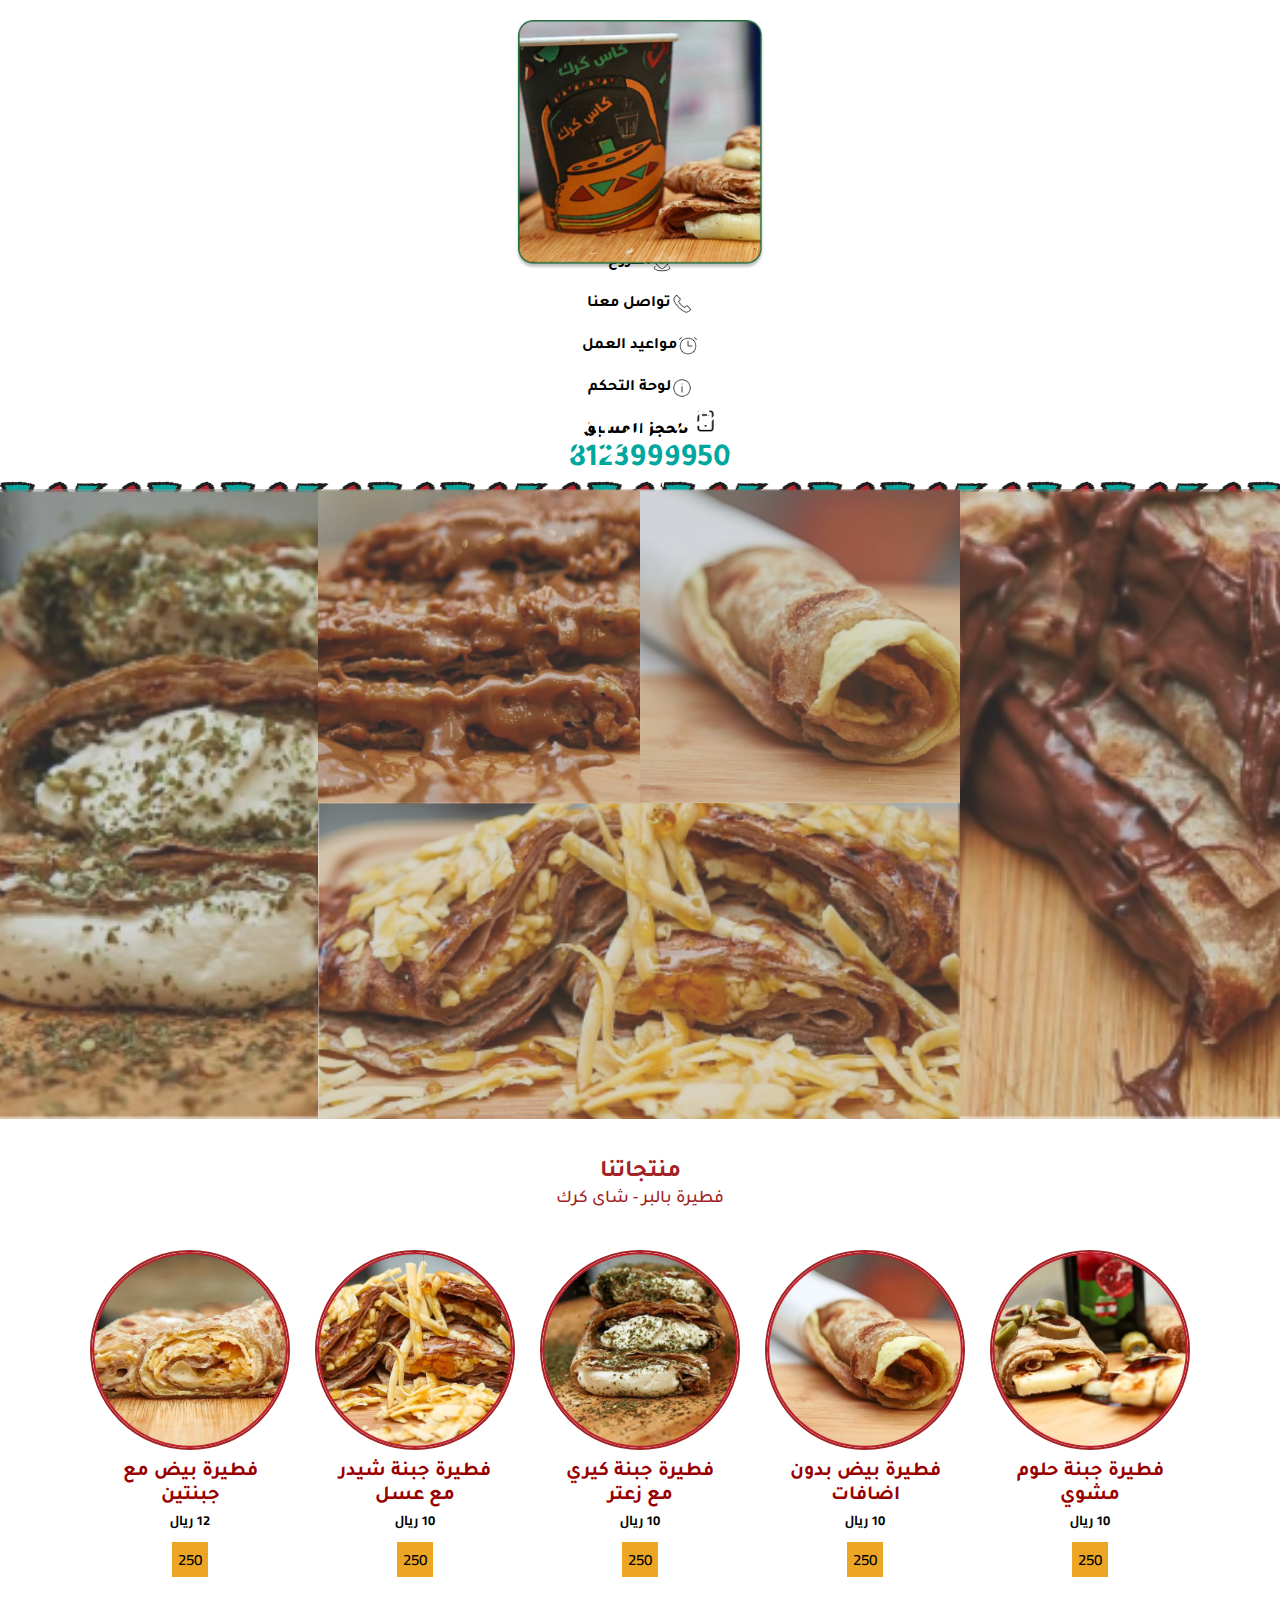
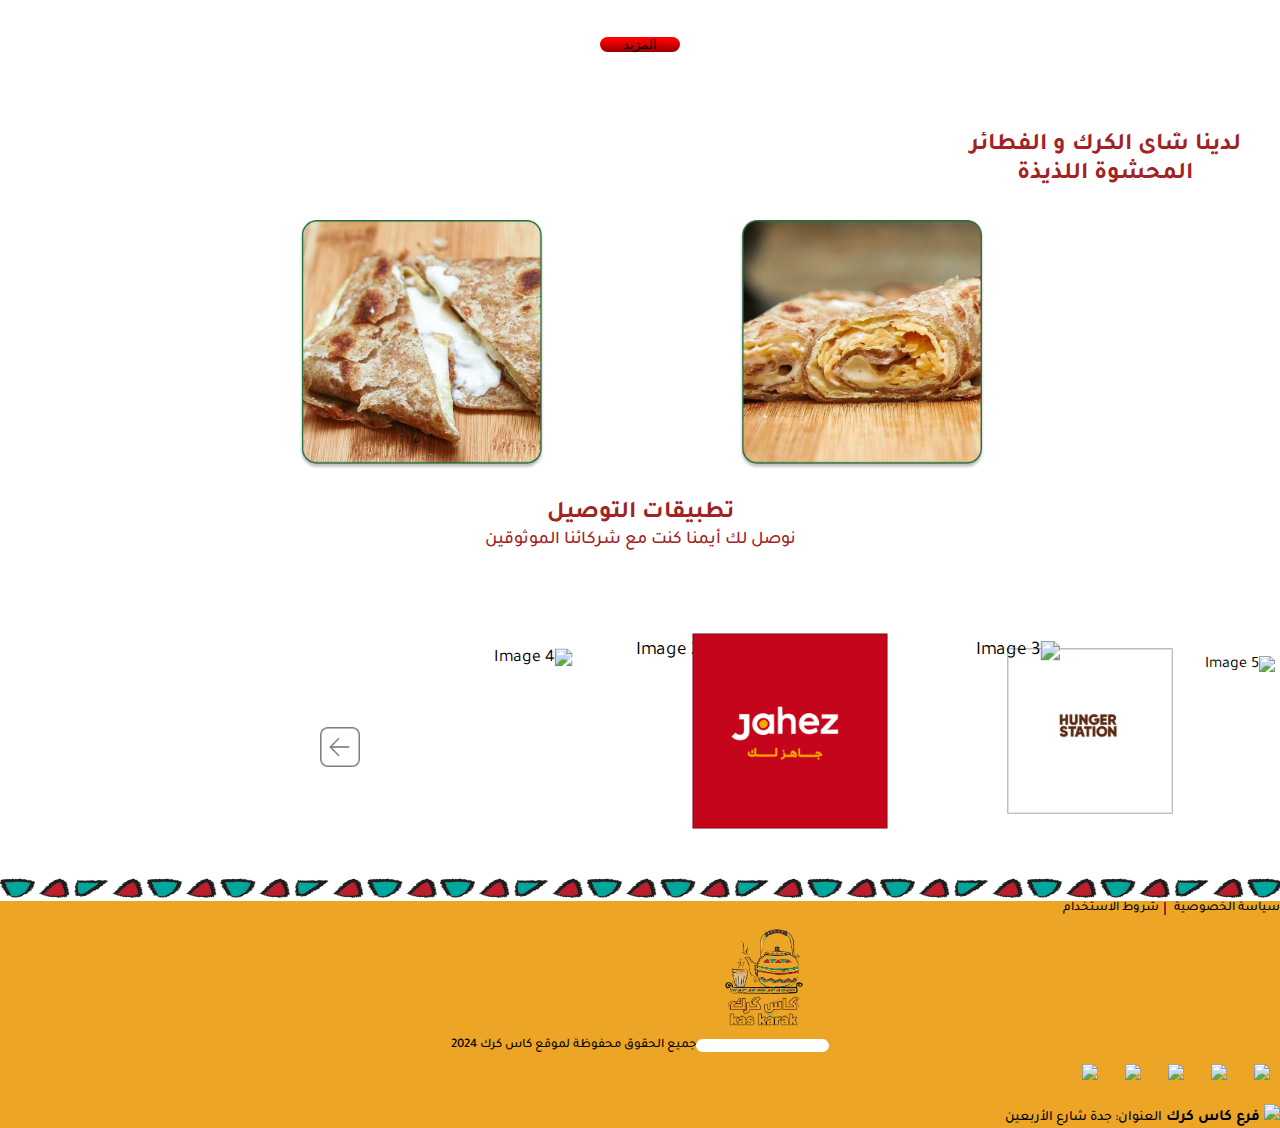
==== commit 0180da88: "latestVersion" ====
--- a/index.html
+++ b/index.html
@@ -1,310 +1,311 @@
-<!doctype html>
-<html lang="ar" dir="rtl">
-
-<head>
-    <!-- Required meta tags -->
-    <meta charset="utf-8">
-    <meta name="viewport" content="width=device-width, initial-scale=1.0, maximum-scale=1.0, user-scalable=no">
-    <meta name="viewport" content="width=device-width, user-scalable=no" />
-    <link rel="shortcut icon" href="./images/icon-short.png" />
-    <!-- Bootstrap CSS -->
-    <link rel="stylesheet" href="css/bootstrap.min.css">
-    <!-- fontawesome -->
-    <link rel="stylesheet" href="./css/all.min.css">
-    <!-- slick plugin -->
-    <link rel="stylesheet" href="./css/slick.css">
-    <link rel="stylesheet" href="./css/slick-theme.css">
-    <!-- own css -->
-    <link rel="stylesheet" href="./css/style.css">
-
-
-    <title>كاس كرك</title>
-    <style>
-        @import url('https://fonts.googleapis.com/css2?family=Tajawal:wght@200;300;400;500;700;800;900&display=swap');
-        @import url('https://fonts.googleapis.com/css2?family=Cairo:wght@200..1000&display=swap');
-        @import url('https://fonts.googleapis.com/css2?family=Gulzar&display=swap');
-    </style>
-</head>
-
-
-<body>
-    <!-- Header -->
-    <header class="header container-fluid">
-        <div class="d-flex justify-content-between align-items-center header-container" style="margin: auto;">
-            <div class="header-left-side justify-content-between d-flex">
-                <a href="./index.html">
-                    <img src="images/kas karak logo.png" class="header-logo" height="140px" alt="logo">
-                </a>
-                <nav class="d-flex align-items-center mx-4 header-nav-container">
-                    <div class="container d-flex align-items-center">
-                        <!-- note that there's a ul for the sidBar too -->
-                        <ul class="header-nav d-flex flex-nowrap">
-                            <a href="./index.html">
-                                <li class="active">
-                                    <img src="images/Home_light -.png" width="22px">
-testing to change                                </li>
-                            </a>
-                            <a href="./menu.html">
-                                <li>
-                                    <img src="images/notebook_light.png" width="22px">
-                                    قائمة الطعام
-                                </li>
-                            </a>
-                            <a href="./branches.html">
-                                <li>
-                                    <img src="images/Pin_alt_light.png" width="22px">
-                                    الفروع
-                                </li>
-                            </a>
-                            <a href="./contact.html">
-                                <li >
-                                    <img src="images/Phone_light.png" width="22px">
-                                    تواصل معنا
-                                </li>
-                            </a>
-                            <a href="./workTime.html">
-                                <li >
-                                    <img src="images/Clock_light.png" width="22px">
-                                    مواعيد العمل
-                                </li>
-                            </a>
-                            <a href="./about.html">
-                                <li>
-                                    <img src="images/info_light.png" width="22px">
-                                    من نحن
-                                </li>
-                            </a>
-
-                        </ul>
-                    </div>
-                </nav>
-            </div>
-            <div class="contact-number">
-                <div>
-                    <img src="images/Component.png" width="25px">
-                    <span style="font-weight: bolder;">للحجز المسبق</span>
-                </div>
-                <a href="tel:8123999950">8123999950</a>
-            </div>
-            <button class="menu-toggle" onclick="toggleSidebar()"><i class="fa-solid fa-bars"></i></button>
-        </div>
-    </header>
-
-    <!-- SideBar -->
-    
-    <div class="sidebar">
-        <div class="d-flex flex-row-reverse justify-content-between mb-3">
-            <button type="button" class="btn-close" aria-label="Close" onclick="toggleSidebar()"></button>
-        </div>
-        <div class="w-100 d-flex justify-content-center">
-            <a href="./index.html" class="logo d-flex justify-content-center align-items-center">
-                <img src="images/kas karak logo.png" height="180px" alt="logo">
-            </a>        
-        </div>
-        <ul class="mt-3">
-            <a href="./index.html" class=" test">
-            <li class="active">
-                <i class="fas fa-home"></i>
-                الرئيسية
-                </li>
-            </a>
-            <a href="./menu.html" class=" test">
-            <li>
-                <i class="fas fa-utensils"></i>
-                قائمة الطعام
-            </li>
-            </a>
-            <a href="./branches.html" class=" test">
-            <li>
-                <i class="fas fa-map-marker-alt"></i>
-                الفروع
-            </li>
-            </a>
-            <a href="./contact.html" class=" test">
-            <li>
-                <i class="fa-solid fa-mobile-screen-button"></i>
-                تواصل معنا
-            </li>
-            </a>
-            <a href="./workTime.html" class=" test">
-            <li>
-                <i class="fas fa-clock"></i>
-                مواعيد العمل
-            </li>
-            </a>
-            <a href="./about.html" class=" test">
-            <li>
-                <i class="fas fa-info-circle"></i>
-                من نحن
-            </li>
-            </a>
-        </ul>
-    </div>
-
-    <!-- Landing Page Header -->
-    
-    <div class="container-fluid d-flex landing-page position-relative p-0 mt-3" style="z-index:0; ">
-        <div class="landing-page-text">استمتع بطعم الفطائر المميزه</div>
-
-            <div class="image-grid">
-                <img src="images/Rectangle 4133.png" alt="Image 1">
-                <img src="images/Rectangle 412.png" alt="Image 1">
-                <img src="images/Rectangle 4135.png" alt="Image 1">
-                <img src="images/Rectangle 41.png" alt="Image 1">
-                <img src="images/Rectangle 4131.png" alt="Image 1">
-            </div>
-    </div>
-
-    <!-- products -->
-    
-    <div class="container-fluid products p-3">
-        <div class="m-5 products-container">
-            <h2 style="font-weight: bold;">منتجاتنا</h2>
-            <p class="p-2 mb-3 small-text">فطيرة بالبر - شاى كرك</p>
-            <div class="products-items">
-                <div class="products-item">
-                    <img src="images/Ellipse 213.png" class="product-image" alt="Product Image">
-                    <h5 class="mt-2">فطيرة جبنة حلوم مشوي</h5>
-                    <p>10 ريال</p>
-                    <span>
-                        <i class="fa-solid fa-fire"></i>
-                        250
-                    </span>
-                </div>
-                <div class="products-item">
-                    <img src="images/Ellipse 211.png" class="product-image" alt="Product Image">
-                    <h5 class="mt-2">فطيرة بيض بدون اضافات</h5>
-                    <p>10 ريال</p>
-                    <span>
-                        <i class="fa-solid fa-fire"></i>
-                        250
-                    </span>
-                </div>
-                <div class="products-item">
-                    <img src="images/Ellipse 212.png" class="product-image" alt="Product Image" width="200px" height="200px">
-                    <h5 class="mt-2">فطيرة جبنة كيري مع زعتر</h5>
-                    <p>10 ريال</p>
-                    <span>
-                        <i class="fa-solid fa-fire"></i>
-                        250
-                    </span>
-                </div>
-                <div class="products-item">
-                    <img src="images/Ellipse 214.png" class="product-image" alt="Product Image">
-                    <h5 class="mt-2">فطيرة جبنة شيدر مع عسل</h5>
-                    <p>10 ريال</p>
-                    <span>
-                        <i class="fa-solid fa-fire"></i>
-                        250
-                    </span>
-                </div>
-                <div class="products-item">
-                    <img src="images/Ellipse 215.png" class="product-image" alt="Product Image">
-                    <h5 class="mt-2">فطيرة بيض مع جبنتين</h5>
-                    <p>12 ريال</p>
-                    <span>
-                        <i class="fa-solid fa-fire"></i>
-                        250
-                    </span>
-                </div>
-            </div>
-            <a href="./ourProducts.html">
-                <button class="btn btn-danger m-4 more-button">المزيد</button>
-            </a>
-        </div>
-    </div>
-    
-    
-    <!-- Section (3 products images) -->
-
-    <div class="container-fluid section p-2 d-flex flex-column align-items-center m-0">
-            <h2 class="p-3" style="width: 350px;">لدينا شاى الكرك و الفطائر المحشوة اللذيذة</h2>
-            <div class="position-relative section-images" style="height:180px;">
-                <img src="images/Rectangle 1.png" width="250px" height="250px">
-                <img src="images/Rectangle 3.png" width="250px" height="250px">
-                <img src="images/Rectangle 2.png" width="250px" height="250px">
-            </div>
-            <div>
-                <h2 class="p-2 partners-heading">تطبيقات التوصيل</h2>
-                <p class="p-1 small-text">نوصل لك أيمنا كنت مع شركائنا الموثوقين</p>
-
-            </div>
-    </div>
-    <div class="fluid-container d-flex justify-content-center carousel-main-container" style="overflow: hidden;">
-    <div class="carousel-container">
-        <div class="arrow arrow-left" onclick="prevImage()">
-            <img src="images/Icon 2.png">
-        </div>
-        <div class="carousel">
-            <img src="images/jahez.png" alt="Image 1" class="layer-1">
-            <img src="images/مرسول.png" alt="Image 2" class="layer-2-left">
-            <img src="images/تو يو.png" alt="Image 3" class="layer-2-right">
-            <img src="images/شفز.png" alt="Image 4" class="layer-3-left">
-            <img src="images/شقرد.png" alt="Image 5" class="layer-4-right">
-            <img src="images/hunger.png" alt="Image 5" class="layer-3-right">
-        </div>
-        
-        <div class="arrow arrow-right" onclick="nextImage()">
-            <img src="images/Icon.png">
-        </div>
-    </div>
-    </div>
-
-        <!-- Footer -->
-         
-        
-        <footer>
-            <div class="container d-flex justify-content-between position-relative p-3 flex-wrap footer">
-                <div class="d-flex align-items-end footer-right">
-                <a href="./privacy.html">
-                    <span class="footer-policy">سياسة الخصوصية </span>
-                </a>
-                <a href="./terms.html">
-                    <span>شروط الاستخدام</span>
-                </a>
-                </div>
-                <div class="d-flex flex-column footer-center align-items-center justify-content-start">
-                    <a href="./index.html" class="logo d-flex justify-content-center align-items-center">
-                        <img src="images/white bg kas karak logo.jpg" height="100px" alt="logo">
-                    </a>
-                    <span>جميع الحقوق محفوظة لموقع كاس كرك 2024</span>
-                </div>
-                <div class="d-flex align-items-center flex-column footer-left justify-content-end">
-                    <div class="footer-icons mb-4">
-                        <a href="">
-                            <img src="images/فيس بوك.png" width="18px">
-                        </a>
-                        <a href="">
-                            <img src="images/تويتر.png" width="25px">
-                        </a>
-                        <a href="">
-                            <img src="images/انستجرام.png" width="25px">
-                        </a>
-                        <a href="">
-                            <img src="images/تيك توك.png" width="25px">
-                        </a>
-                        <a href="">
-                            <img src="images/سناب شات.png" width="25px">
-                        </a>
-                    </div>
-                    <a href="" class="d-flex flex-column align-items-center">
-                        <span>
-                        <img src="images/لوكيشن.png" width="30px">
-                        فرع كاس كرك
-                        </span>
-                        <span class="footer-address">العنوان: جدة شارع الأربعين</span>
-                    </a>
-                </div>
-    
-            </div>
-            </footer>
-        
-    <!-- Back to Top Button -->
-    <!-- <button class="back-to-top" id="backToTopBtn"></button> -->
-
-    <script src="js/script.js"></script>
-    <script src="js/bootstrap.bundle.min.js"></script>
-        
-</body>
-
+<!doctype html>
+<html lang="ar" dir="rtl">
+
+<head>
+    <!-- Required meta tags -->
+    <meta charset="utf-8">
+    <meta name="viewport" content="width=device-width, initial-scale=1.0, maximum-scale=1.0, user-scalable=no">
+    <link rel="shortcut icon" href="./images/icon-short.png" />
+    <!-- Bootstrap CSS -->
+    <link rel="stylesheet" href="css/bootstrap.min.css">
+    <!-- fontawesome -->
+    <link rel="stylesheet" href="./css/all.min.css">
+    <!-- slick plugin -->
+    <link rel="stylesheet" href="./css/slick.css">
+    <link rel="stylesheet" href="./css/slick-theme.css">
+    <!-- own css -->
+    <link rel="stylesheet" href="./css/style.css">
+
+
+    <title>كاس كرك</title>
+    <style>
+        @import url('https://fonts.googleapis.com/css2?family=Tajawal:wght@200;300;400;500;700;800;900&display=swap');
+        @import url('https://fonts.googleapis.com/css2?family=Cairo:wght@200..1000&display=swap');
+        @import url('https://fonts.googleapis.com/css2?family=Gulzar&display=swap');
+    </style>
+</head>
+
+
+<body>
+    <!-- Header -->
+    <header class="header container-fluid">
+        <div class="d-flex justify-content-between align-items-center header-container" style="margin: auto;">
+            <div class="header-left-side justify-content-between d-flex">
+                <a href="./index.html">
+                    <img src="images/kas karak logo.png" class="header-logo" height="140px" alt="logo">
+                </a>
+                <nav class="d-flex align-items-center mx-4 header-nav-container">
+                    <div class="container d-flex align-items-center">
+                        <!-- note that there's a ul for the sidBar too -->
+                        <ul class="header-nav d-flex flex-nowrap">
+                            <a href="./index.html">
+                                <li class="active">
+                                    <img src="images/Home_light -.png" width="22px">
+                                        الرئيسية
+                                </li>
+                            </a>
+                            <a href="./menu.html">
+                                <li>
+                                    <img src="images/notebook_light.png" width="22px">
+                                    قائمة الطعام
+                                </li>
+                            </a>
+                            <a href="./branches.html">
+                                <li>
+                                    <img src="images/Pin_alt_light.png" width="22px">
+                                    الفروع
+                                </li>
+                            </a>
+                            <a href="./contact.html">
+                                <li >
+                                    <img src="images/Phone_light.png" width="22px">
+                                    تواصل معنا
+                                </li>
+                            </a>
+                            <a href="./workTime.html">
+                                <li >
+                                    <img src="images/Clock_light.png" width="22px">
+                                    مواعيد العمل
+                                </li>
+                            </a>
+                            <a href="./about.html">
+                                <li>
+                                    <img src="images/info_light.png" width="22px">
+                                    لوحة التحكم
+                                </li>
+                            </a>
+
+                        </ul>
+                    </div>
+                </nav>
+            </div>
+            <div class="contact-number">
+                <div>
+                    <img src="images/Component.png" width="25px">
+                    <span style="font-weight: bolder;">للحجز المسبق</span>
+                </div>
+                <a href="tel:8123999950">8123999950</a>
+            </div>
+            <button class="menu-toggle" onclick="toggleSidebar()"><i class="fa-solid fa-bars"></i></button>
+        </div>
+    </header>
+
+    <!-- SideBar -->
+    
+    <div class="sidebar">
+        <div class="d-flex flex-row-reverse justify-content-between mb-3">
+            <button type="button" class="btn-close" aria-label="Close" onclick="toggleSidebar()"></button>
+        </div>
+        <div class="w-100 d-flex justify-content-center">
+            <a href="./index.html" class="logo d-flex justify-content-center align-items-center">
+                <img src="images/kas karak logo.png" height="180px" alt="logo">
+            </a>        
+        </div>
+        <ul class="mt-3">
+            <a href="./index.html" class=" test">
+            <li class="active">
+                <i class="fas fa-home"></i>
+                الرئيسية
+                </li>
+            </a>
+            <a href="./menu.html" class=" test">
+            <li>
+                <i class="fas fa-utensils"></i>
+                قائمة الطعام
+            </li>
+            </a>
+            <a href="./branches.html" class=" test">
+            <li>
+                <i class="fas fa-map-marker-alt"></i>
+                الفروع
+            </li>
+            </a>
+            <a href="./contact.html" class=" test">
+            <li>
+                <i class="fa-solid fa-mobile-screen-button"></i>
+                تواصل معنا
+            </li>
+            </a>
+            <a href="./workTime.html" class=" test">
+            <li>
+                <i class="fas fa-clock"></i>
+                مواعيد العمل
+            </li>
+            </a>
+            <a href="./about.html" class=" test">
+            <li>
+                <i class="fas fa-info-circle"></i>
+                لوحة التحكم
+            </li>
+            </a>
+        </ul>
+    </div>
+
+    <!-- Landing Page Header -->
+    
+    <div class="container-fluid d-flex landing-page position-relative p-0 mt-3" style="z-index:0; ">
+        <div class="landing-page-text">استمتع بطعم الفطائر المميزه</div>
+
+            <div class="image-grid">
+                <img src="images/Rectangle 4133.png" alt="Image 1">
+                <img src="images/Rectangle 412.png" alt="Image 1">
+                <img src="images/Rectangle 4135.png" alt="Image 1">
+                <img src="images/Rectangle 41.png" alt="Image 1">
+                <img src="images/Rectangle 4131.png" alt="Image 1">
+            </div>
+    </div>
+
+    <!-- products -->
+    
+    <div class="container-fluid products p-3">
+        <div class="m-5 products-container">
+            <h2 style="font-weight: bold;">منتجاتنا</h2>
+            <p class="p-2 mb-3 small-text">فطيرة بالبر - شاى كرك</p>
+            <div class="products-items main-page">
+                <div class="products-item">
+                    <img src="images/Ellipse 213.png" class="product-image" alt="Product Image">
+                    <h5 class="mt-2">فطيرة جبنة حلوم مشوي</h5>
+                    <p>10 ريال</p>
+                    <span>
+                        <i class="fa-solid fa-fire"></i>
+                        250
+                    </span>
+                </div>
+                <div class="products-item">
+                    <img src="images/Ellipse 211.png" class="product-image" alt="Product Image">
+                    <h5 class="mt-2">فطيرة بيض بدون اضافات</h5>
+                    <p>10 ريال</p>
+                    <span>
+                        <i class="fa-solid fa-fire"></i>
+                        250
+                    </span>
+                </div>
+                <div class="products-item">
+                    <img src="images/Ellipse 212.png" class="product-image" alt="Product Image" width="200px" height="200px">
+                    <h5 class="mt-2">فطيرة جبنة كيري مع زعتر</h5>
+                    <p>10 ريال</p>
+                    <span>
+                        <i class="fa-solid fa-fire"></i>
+                        250
+                    </span>
+                </div>
+                <div class="products-item">
+                    <img src="images/Ellipse 214.png" class="product-image" alt="Product Image">
+                    <h5 class="mt-2">فطيرة جبنة شيدر مع عسل</h5>
+                    <p>10 ريال</p>
+                    <span>
+                        <i class="fa-solid fa-fire"></i>
+                        250
+                    </span>
+                </div>
+                <div class="products-item">
+                    <img src="images/Ellipse 215.png" class="product-image" alt="Product Image">
+                    <h5 class="mt-2">فطيرة بيض مع جبنتين</h5>
+                    <p>12 ريال</p>
+                    <span>
+                        <i class="fa-solid fa-fire"></i>
+                        250
+                    </span>
+                </div>
+            </div>
+            <a href="./ourProducts.html">
+                <button class="btn btn-danger m-4 more-button">المزيد</button>
+            </a>
+        </div>
+    </div>
+    
+    
+    <!-- Section (3 products images) -->
+
+    <div class="container-fluid section p-2 d-flex flex-column align-items-center m-0">
+            <h2 class="p-3" style="width: 350px;">لدينا شاى الكرك و الفطائر المحشوة اللذيذة</h2>
+            <div class="position-relative section-images" style="height:180px;">
+                <img src="images/Rectangle 1.png" width="250px" height="250px">
+                <img src="images/Rectangle 3.png" id="right-image" width="250px" height="250px" style="z-index:0 !important">
+                <img src="images/Rectangle 2.png" width="250px" height="250px">
+            </div>
+            <img id="iphoneX-debug-image"src="images/image(iphoneX_Only).png" width="350px"> 
+            <div>
+                <h2 class="p-2 partners-heading">تطبيقات التوصيل</h2>
+                <p class="p-1 small-text">نوصل لك أيمنا كنت مع شركائنا الموثوقين</p>
+
+            </div>
+    </div>
+    <div class="fluid-container d-flex justify-content-center carousel-main-container" style="overflow: hidden;">
+    <div class="carousel-container">
+        <div class="arrow arrow-left" onclick="prevImage()">
+            <img src="images/Icon 2.png">
+        </div>
+        <div class="carousel">
+            <img src="images/jahez.png" alt="Image 1" class="layer-1">
+            <img src="images/مرسول.png" alt="Image 2" class="layer-2-left">
+            <img src="images/تو يو.png" alt="Image 3" class="layer-2-right">
+            <img src="images/شفز.png" alt="Image 4" class="layer-3-left">
+            <img src="images/شقرد.png" alt="Image 5" class="layer-4-right">
+            <img src="images/hunger.png" alt="Image 5" class="layer-3-right">
+        </div>
+        
+        <div class="arrow arrow-right" onclick="nextImage()">
+            <img src="images/Icon.png">
+        </div>
+    </div>
+    </div>
+
+        <!-- Footer -->
+         
+        
+        <footer>
+            <div class="container d-flex justify-content-between position-relative p-3 flex-wrap footer">
+                <div class="d-flex align-items-end footer-right">
+                <a href="./privacy.html">
+                    <span class="footer-policy">سياسة الخصوصية </span>
+                </a>
+                <a href="./terms.html">
+                    <span>شروط الاستخدام</span>
+                </a>
+                </div>
+                <div class="d-flex flex-column footer-center align-items-center justify-content-start">
+                    <a href="./index.html" class="logo d-flex justify-content-center align-items-center">
+                        <img src="images/kas karak logo.png" height="130px" alt="logo">
+                    </a>
+                    <span>جميع الحقوق محفوظة لموقع كاس كرك 2024</span>
+                </div>
+                <div class="d-flex align-items-center flex-column footer-left justify-content-end">
+                    <div class="footer-icons mb-4">
+                        <a href="">
+                            <img src="images/فيس بوك.png" width="18px">
+                        </a>
+                        <a href="">
+                            <img src="images/تويتر.png" width="25px">
+                        </a>
+                        <a href="">
+                            <img src="images/انستجرام.png" width="25px">
+                        </a>
+                        <a href="">
+                            <img src="images/تيك توك.png" width="25px">
+                        </a>
+                        <a href="">
+                            <img src="images/سناب شات.png" width="25px">
+                        </a>
+                    </div>
+                    <a href="" class="d-flex flex-column align-items-center">
+                        <span>
+                        <img src="images/لوكيشن.png" width="30px">
+                        فرع كاس كرك
+                        </span>
+                        <span class="footer-address">العنوان: جدة شارع الأربعين</span>
+                    </a>
+                </div>
+    
+            </div>
+            </footer>
+        
+    <!-- Back to Top Button -->
+    <!-- <button class="back-to-top" id="backToTopBtn"></button> -->
+
+    <script src="js/script.js"></script>
+    <script src="js/bootstrap.bundle.min.js"></script>
+        
+</body>
+
 </html>--- a/css/style.css
+++ b/css/style.css
@@ -8,10 +8,27 @@
     font-family:"Tajawal";
 }
 
+html, body {
+    scroll-behavior: smooth;
+    -webkit-overflow-scrolling: touch; /* For smoother touch scrolling */
+}
+
+/* Scrollbar styles for WebKit browsers */
 ::-webkit-scrollbar {
-    width: 1px;
-    border: 0px solid #d5d5d5;
-}
+    width: 8px;
+    height: 5px;
+}
+
+::-webkit-scrollbar-thumb {
+    background-color: var(--secondary-color); 
+    border-radius: 10px; 
+}
+
+::-webkit-scrollbar-track {
+    background-color: #F1F1F2;
+}
+
+
 
 ul,
 ol {
@@ -39,7 +56,6 @@
 
 ::-webkit-scrollbar-thumb {
     border-radius: 10px;
-    background: var(--solid);
 }  
 a{
     color:inherit;
@@ -300,13 +316,18 @@
     margin:10px;
   }
   .sidebar li{
-    width: 100%;
+    width:100%;
     font-size:large;
     color:white;
     padding:10px;
     border-bottom: 1px solid var(--default);
     margin:0 10px 10px 0;
   }
+  .sidebar .active{
+    transform: scale(1.1);
+    box-shadow: 0 4px 6px rgba(0, 0, 0, 0.3);  
+    }
+    
   .test li:hover{
     transform:scale(1.1);
   }
@@ -401,11 +422,22 @@
     overflow: hidden;
 }
 
+
 .image-grid img {
-    width: calc(100% + 3px);
+    width:calc(100% + 3px);
     max-height: 70vh;
+    margin:0;
+    padding:0;
     object-fit: cover;
-}
+    opacity:0;
+    transition: opacity 0.5s ease;
+}
+.image-grid img.loaded {
+    opacity: 1;
+}
+
+
+
 .image-grid img:nth-child(1){
     object-fit: cover;
 }
@@ -454,6 +486,8 @@
     grid-row:   1 / span 2;
     grid-column: 4;
     height: 70vh;
+    position:relative;
+    left:-2px;
 }
 
 @media(max-width:550px){
@@ -481,15 +515,14 @@
     grid-row: 1;
     grid-column: 4 / span 3;
     height: 25vh;
-    /* display: none; */
 }
 
 .image-grid img:nth-child(2) {
     grid-row: 1;
     grid-column: 1 / span 3;
     height: 25vh;
-    /* left:-0.25px; */
-    /* position:relative; */
+    left:-0.25px; 
+    position:relative;
 
 }
 
@@ -573,6 +606,10 @@
     border-radius: 10px;
 }
 
+.products-item h5{
+    min-height: 45px;
+}
+
 .products-items {
     display: flex;
     flex-wrap: wrap; /* Enables wrapping when screen gets smaller */
@@ -712,7 +749,7 @@
     left:50%;
     top:20px;
     transform: translateX(-50%);
-    z-index:3;
+    z-index:9;
 }
 .section div img:nth-of-type(2){
     left:calc(50% + 220px);
@@ -725,19 +762,25 @@
     transform: rotateY(-10deg) translateX(-50%);
 }
 
+.section #iphoneX-debug-image{
+    display: none;
+}
 @media (max-width:767px) {
     .section div img:nth-of-type(1){
         left:50%;
         top:20px;
         transform: translateX(-50%);
+        z-index:9;
     }
     .section div img:nth-of-type(2){
         left:calc(50% + 120px);
         transform: rotateY(10deg) translateX(-50%);
+        z-index:1;
     }
     .section div img:nth-of-type(3){
         left:calc(50% - 120px);
         transform: rotateY(-10deg) translateX(-50%);
+        z-index:1;
     }
     .section div img{
         width: 150px;
@@ -749,13 +792,40 @@
     .section-images{
         transform: scale(0.80);
     }
+
 }
 @media (min-width:767px){
     .partners-heading{
         margin-top: 100px !important;
     }
-}
-
+
+}
+
+@media only screen 
+  and (device-width: 375px) 
+  and (device-height: 812px) 
+  and (-webkit-device-pixel-ratio: 3) 
+  and (orientation: portrait) {
+    .section #iphoneX-debug-image{
+        display: block;
+    }
+    .section .section-images{
+        display: none;
+    }
+}
+@media only screen 
+  and (device-width: 375px) 
+  and (device-height: 812px) 
+  and (-webkit-device-pixel-ratio: 3) 
+  and (orientation: landscape) {
+    .section #iphoneX-debug-image{
+        display: block;
+    }
+    .section .section-images{
+        display: none;
+    }
+    
+}
 
 
 
@@ -814,9 +884,10 @@
 }
 .footer-center img{
     border-radius:20px;
+    transform:translateY(-10px);
 }
 .footer-center img:hover{
-    transform:scale(1.1);
+    transform:translateY(-10px) scale(1.1);
 }
 .footer-policy{
     margin-left:5px;
@@ -1063,9 +1134,17 @@
         font-size: 18px;
     }
 }
-.right-side-content-centered-text i{
-    /* transform: translateY(4px); */
-}
+@media(max-width:390px){
+    .right-side-content-centered-text i,
+    .right-side-content-centered-text h2{
+        font-size:14px;
+    }
+    .right-side-content-centered-text{
+        font-size:14px;
+        width:100%;
+    }
+}
+
 .left-side-images{
     width: 100%;
     height: 100%;
@@ -1169,14 +1248,16 @@
 
 
 
-.about-text{
+.text-content-page p{
     color:#BF3337;
-    font-size:large;
+    font-size:14px;
     font-weight:500;
     padding:20px;
     line-height: 30px;
     margin-bottom:60px;
-}
+    font-family: "cairo";
+}
+
 
 
 
@@ -1276,13 +1357,13 @@
     margin-bottom:70px;
   }
   
-  .page-arrow, .page-number {
+  .page-arrow, .pagination-btn {
     padding: 5px 15px;
     font-size: 18px;
     border: none;
-    background-color: white;
+    background-color: white !important;
     cursor: pointer;
-    color: black;
+    color: black !important;
     border-radius: 5px;
     margin:0 1px;
   }
@@ -1290,17 +1371,17 @@
     transition: 0.1s !important;
   }
   
-  .page-arrow:hover, .page-number:hover {
-    background-color: var(--third-color);
-    color:white;
+  .page-arrow:hover, .pagination-btn:hover {
+    background-color: var(--third-color) !important;
+    color:white !important;
   }
   
-  .selected {
-    background-color: var(--third-color);
-    color: white;
-  }
-  .selected:hover{
-    background-color: var(--third-color);
+  .active-page {
+    background-color: var(--third-color) !important;
+    color: white !important;
+  }
+  .active-page:hover{
+    background-color: var(--third-color) !important;
   }
   
   .page-arrow:disabled {
@@ -1519,9 +1600,12 @@
   .contact-info {
       color: #009C92;
       font-size: xx-large;
-    font-weight: bold;
-    text-decoration: none;
-    margin:10px 0;
+      font-weight: bold;
+      text-decoration: none;
+      margin:10px 0;
+  }
+  .contact-info-email{
+    font-size:x-large;
   }
   
   .contact-info:hover {
@@ -1552,6 +1636,7 @@
   .contact-item-email img{
     transform:translate(0,0px);
 }
+
   .contact-item i{
     font-size:23px;
     margin-right:5px;
@@ -1697,6 +1782,7 @@
     padding: 5px 10px;
     width: auto;
     height: auto;
+    color:white !important;
 }
 
 .menu-items li:hover,
@@ -1727,6 +1813,22 @@
     background-color: var(--third-color) !important;
 }
 
+.menu-close-icon{
+    cursor: pointer;
+    position: absolute;
+    top: 10px;
+    display: flex;
+    justify-content: center;
+    align-items: center;
+    font-size: 20px;
+    height: 30px;
+    width: 30px;
+    right: 10px;
+    color: white;
+    background-color: var(--third-color);
+    border-radius: 50%;
+}
+
 .search-box,
 .search-box2 {
     display: flex;
@@ -1740,7 +1842,10 @@
     height: 40px;
 }
 
-
+.search-box2{
+    /* transform: translateX(-20px); */
+    /* margin-left:6%; */
+}
 
 .search-box input,
 .search-box2 input {
@@ -1788,6 +1893,33 @@
 .menu-search-container{
     display: none;
 }
+
+
+
+.dropdown-list {
+    border: 1px solid #ccc;
+    border-radius: 4px;
+    max-height: 200px;
+    width:176px;
+    overflow-y: auto;
+    display: none;
+    position: absolute;
+    top:50px;
+    left:10px   ;
+    background-color: white;
+    z-index: 1000; 
+}
+
+
+.dropdown-item {
+    padding: 8px 12px;
+    cursor: pointer;
+}
+
+.dropdown-item:hover {
+    background-color: #f0f0f0; /* Highlight on hover */
+}
+
 #search-icon{
     padding:5px;
     background-color:var(--third-color);
@@ -1811,25 +1943,19 @@
     width: 100%;
 }
 
-/* //////////fd f f f f f f f flasst */
-@media (min-width: 701px) and (max-width: 970px) {
-    /* .search-box2{
-        left:50px;
-        bottom:0px;
-    } */
-    /* #search-icon{
-        display: block;
-    } */
-
-
-}
+
 @media(max-width:970px){
     .search-box2{
         display: none;
-        left:calc(10% + 8px);
+        left:calc(6% + 5px);
         bottom:-40px;
         max-width: 200px;
 
+    }
+    .dropdown-list {
+        width:200px;
+        top:39px;
+        left:0;
     }
     #search-icon{
         display: block;
@@ -1852,6 +1978,7 @@
   
 .menu-header-container h2{
     margin-right:3%;
+    font-size:26px; 
 }
 @media(max-width:380px){
     .menu-header-container h2{
@@ -1879,12 +2006,14 @@
 .menu-header-container img{
     transform: translate(0, -5px);
 }
-.menu-box{
+.menu-box,
+.menu-box2{
     display: flex;
     flex-direction:column;
     align-items:start;
     border: 1px solid #d3e3e3;
     border-radius: 10px;
+    background-color: white;
     box-shadow:
     0 1px 2px rgba(90, 210, 226, 0.5), 
     0 -1px 2px rgba(90, 210, 226, 0.5), 
@@ -1893,7 +2022,8 @@
     width: 300px;
     height: 400px;
 }
-.menu-box img{
+.menu-box img,
+.menu-box2 img{
     object-fit: cover;
     width: 100%;
     height: 50%;
@@ -1914,15 +2044,52 @@
     transform:translateY(-2px);
     background-color: var(--secondary-color);
 }
-.menu-box h2{
+.menu-box h2,
+.menu-box2 h2{
     font-size:22px;
     color:var(--third-color);
     margin:10px 20px;
 }
-.menu-box p{
+.menu-box p,
+.menu-box2 p{
     margin:20px;
 }
 
 
-
-
+.selectedd {
+    position: fixed;
+    top: 50%;
+    left: 50%;
+    transform: translate(-50%, -50%) scale(1.2); 
+    z-index: 999; 
+    filter: none;
+}
+
+.background-blur {
+    filter: blur(5px);
+    pointer-events: none;
+}
+
+.overlay {
+    position: fixed;
+    display: none;
+    top: 0;
+    left: 0;
+    width: 100%;
+    height: 100%;
+    background: rgba(0, 0, 0, 0.5); /* Dark overlay */
+    z-index: 10;
+}
+
+@media(max-width:550px){
+.selectedd{
+    transform: translate(-50%, -50%) scale(0.95);
+}
+}
+
+
+
+
+
+
+
